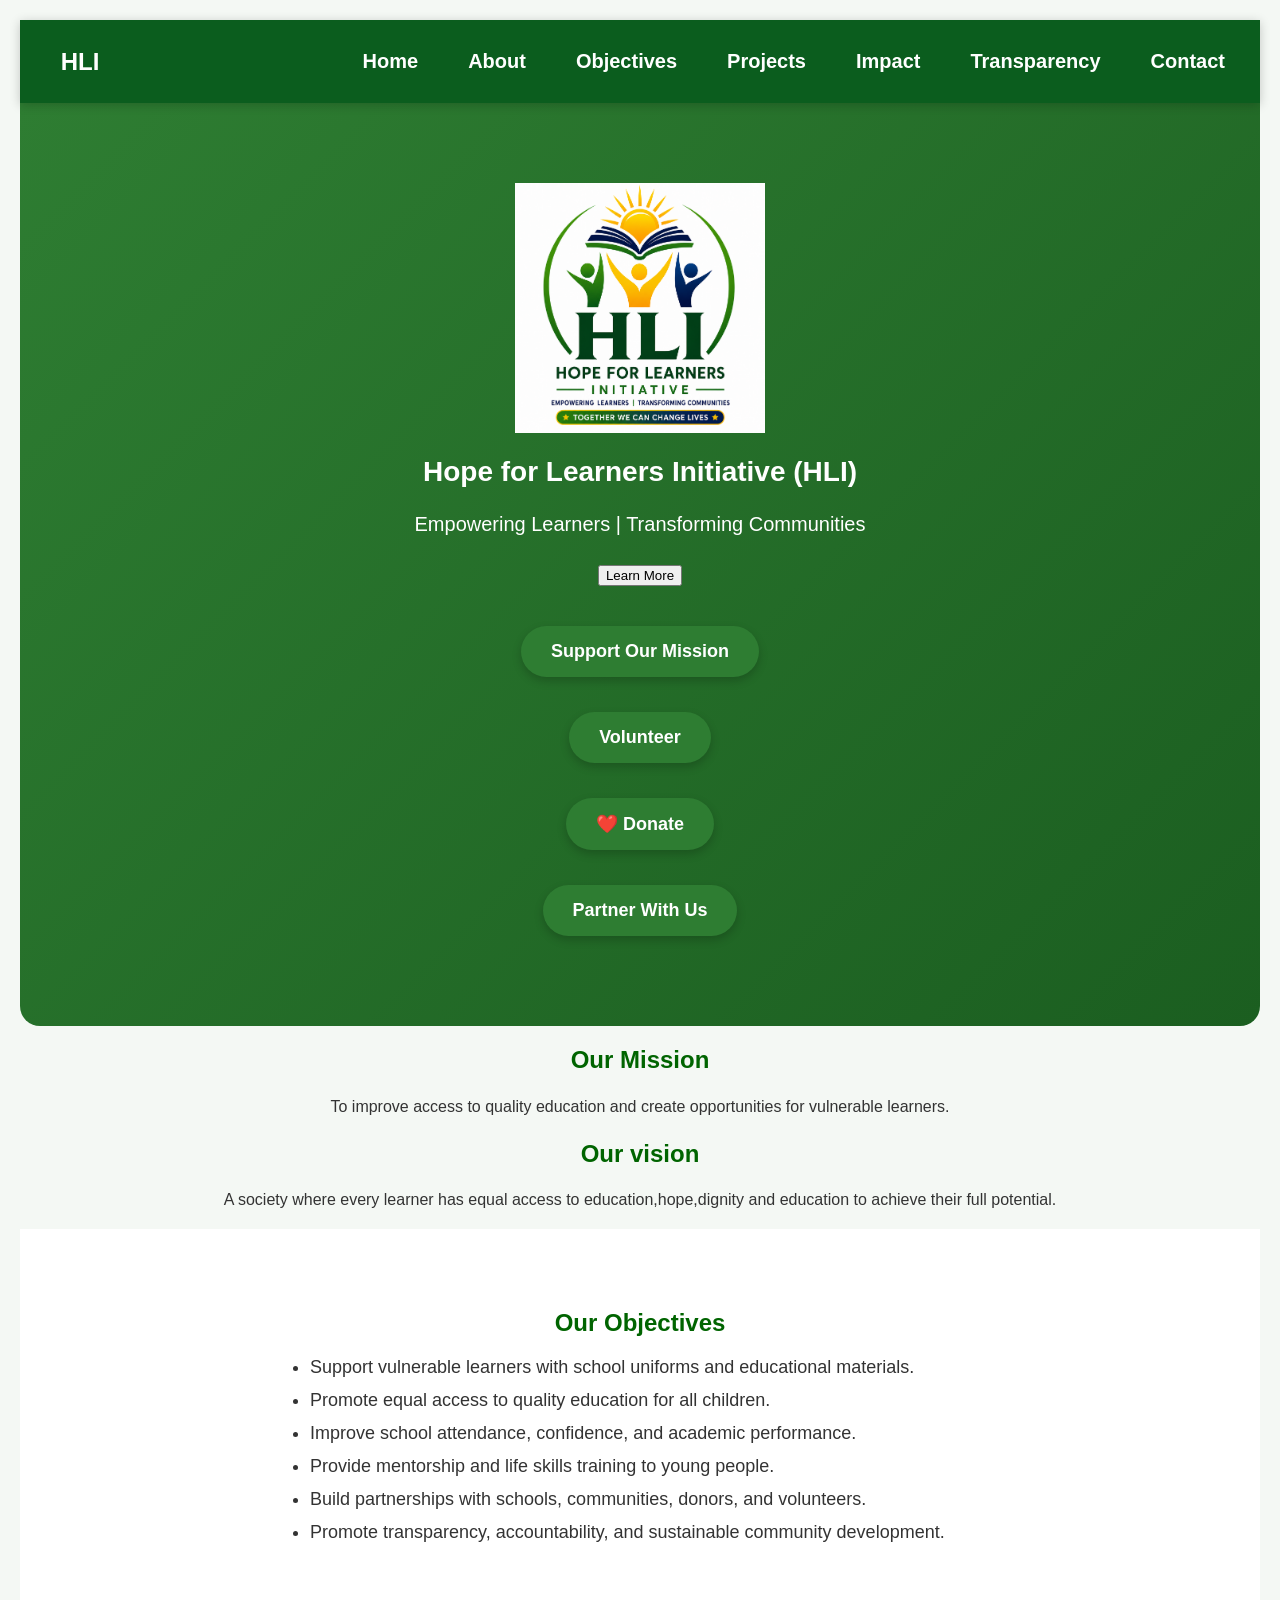
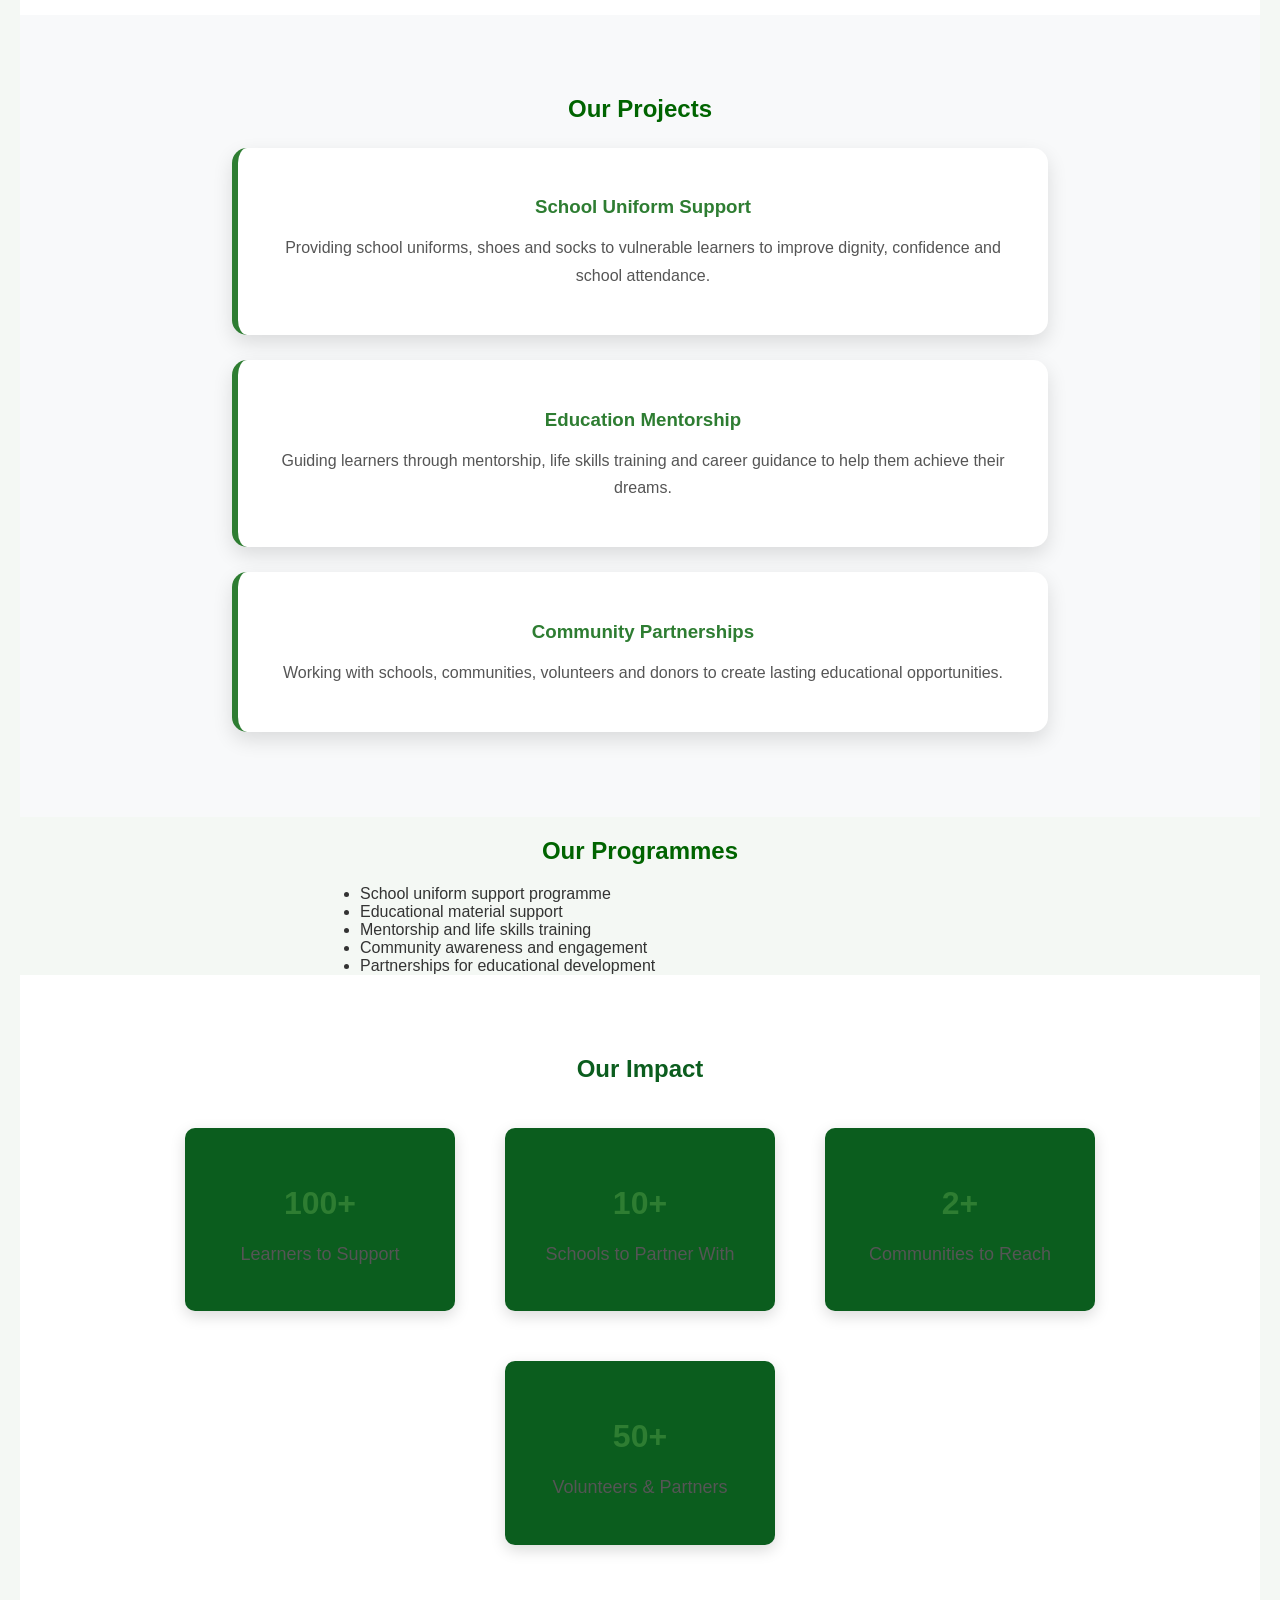
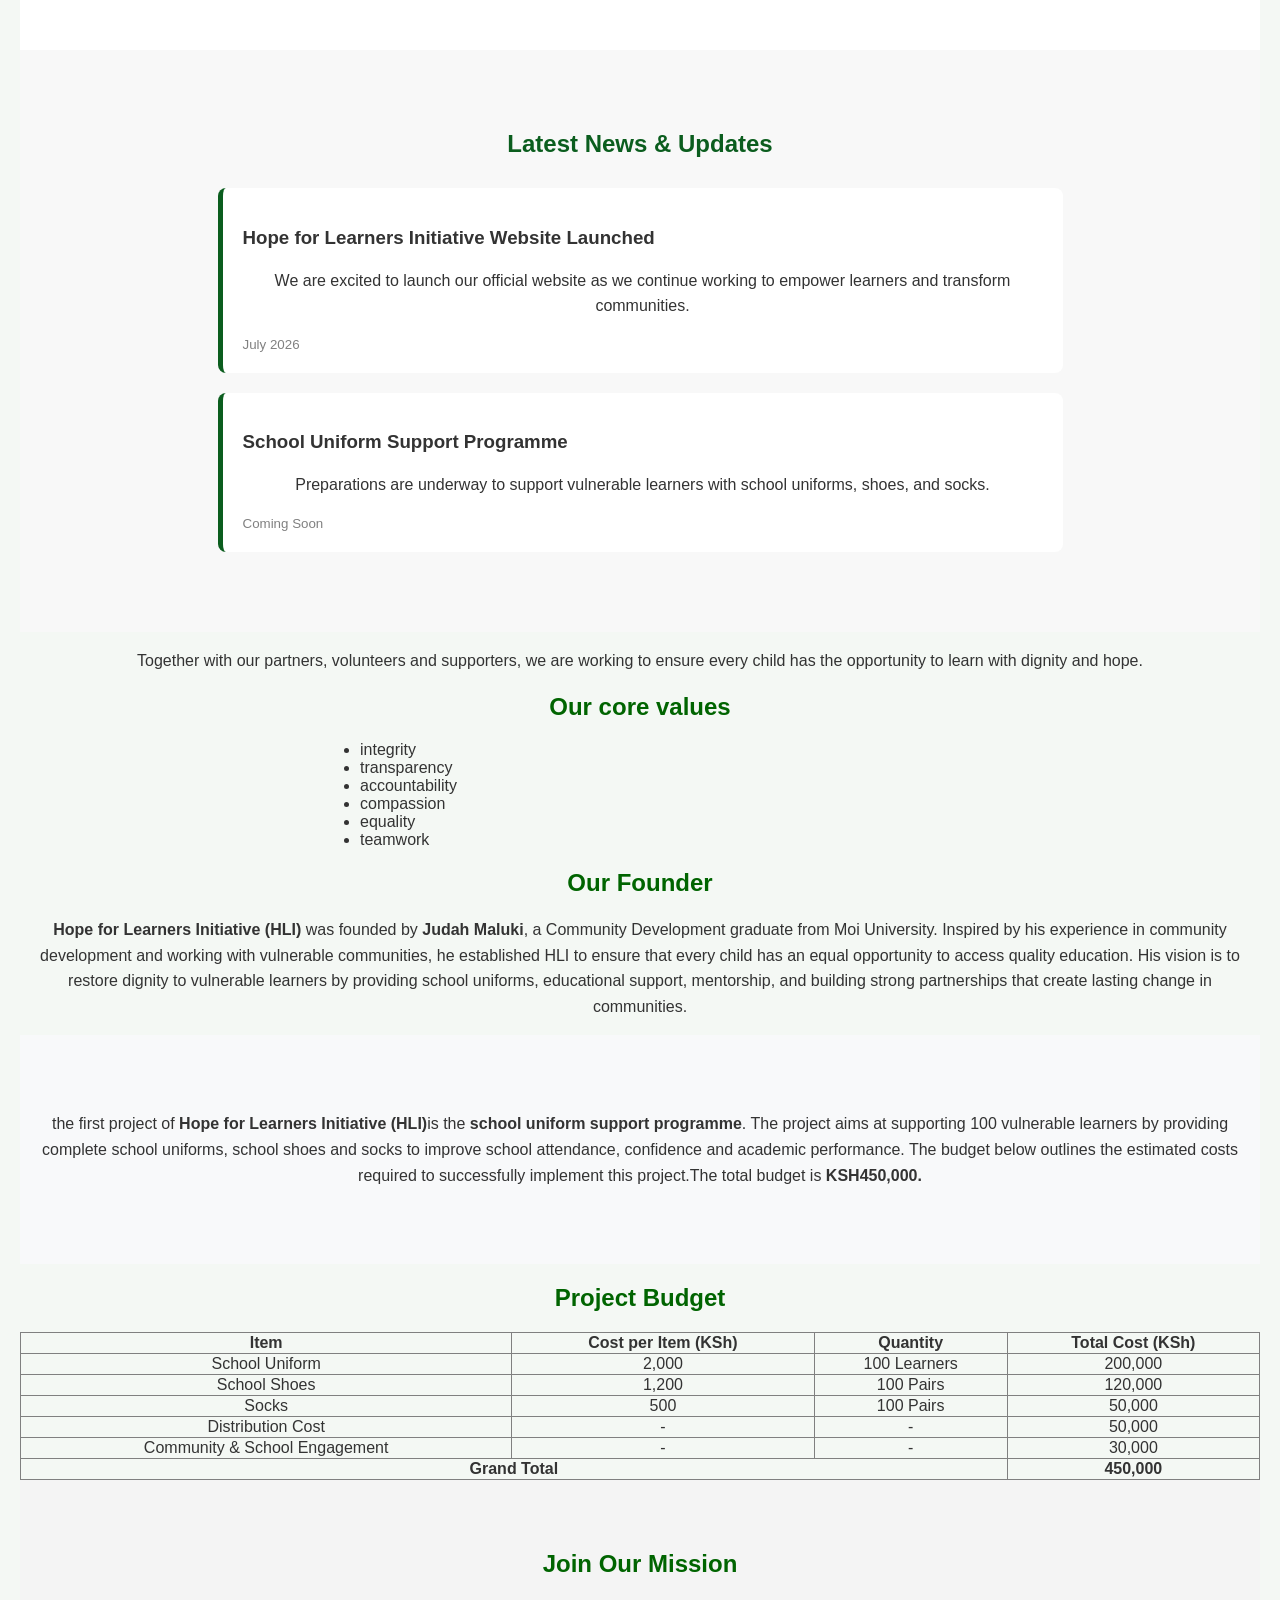
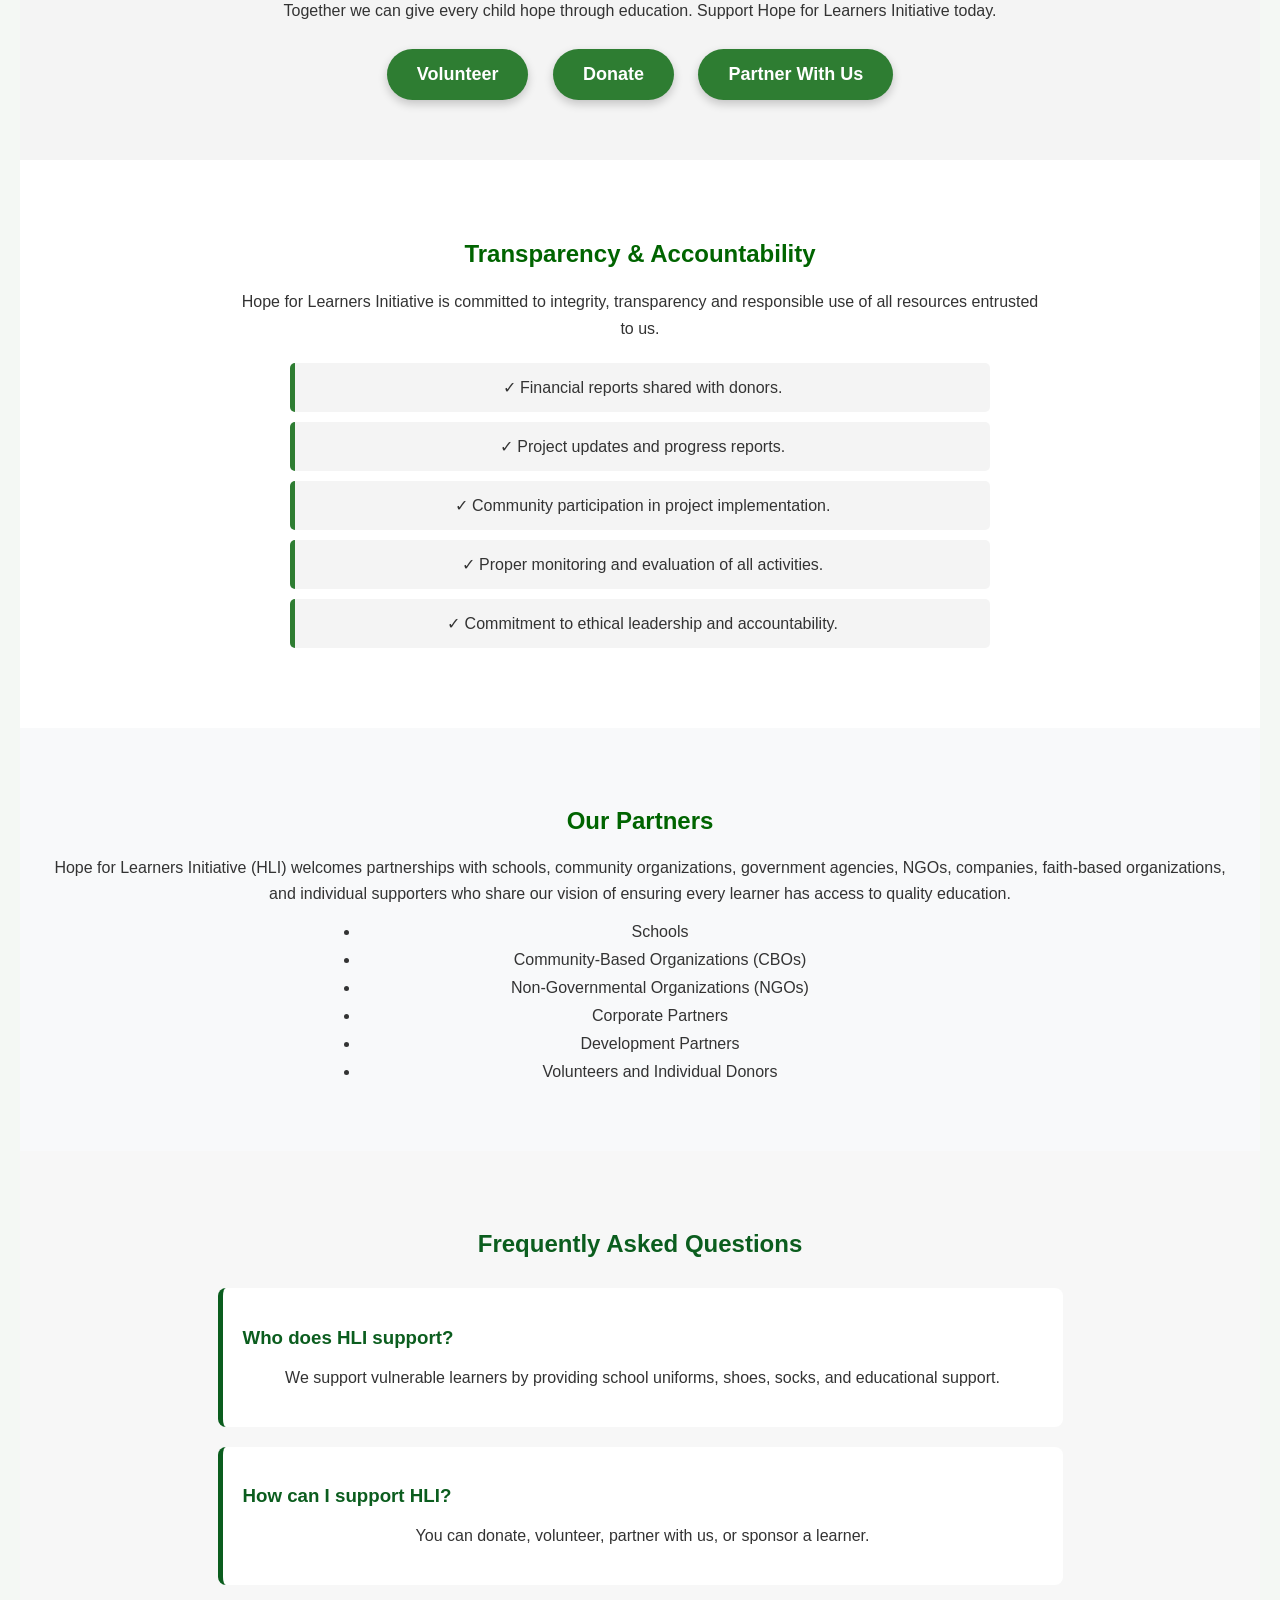
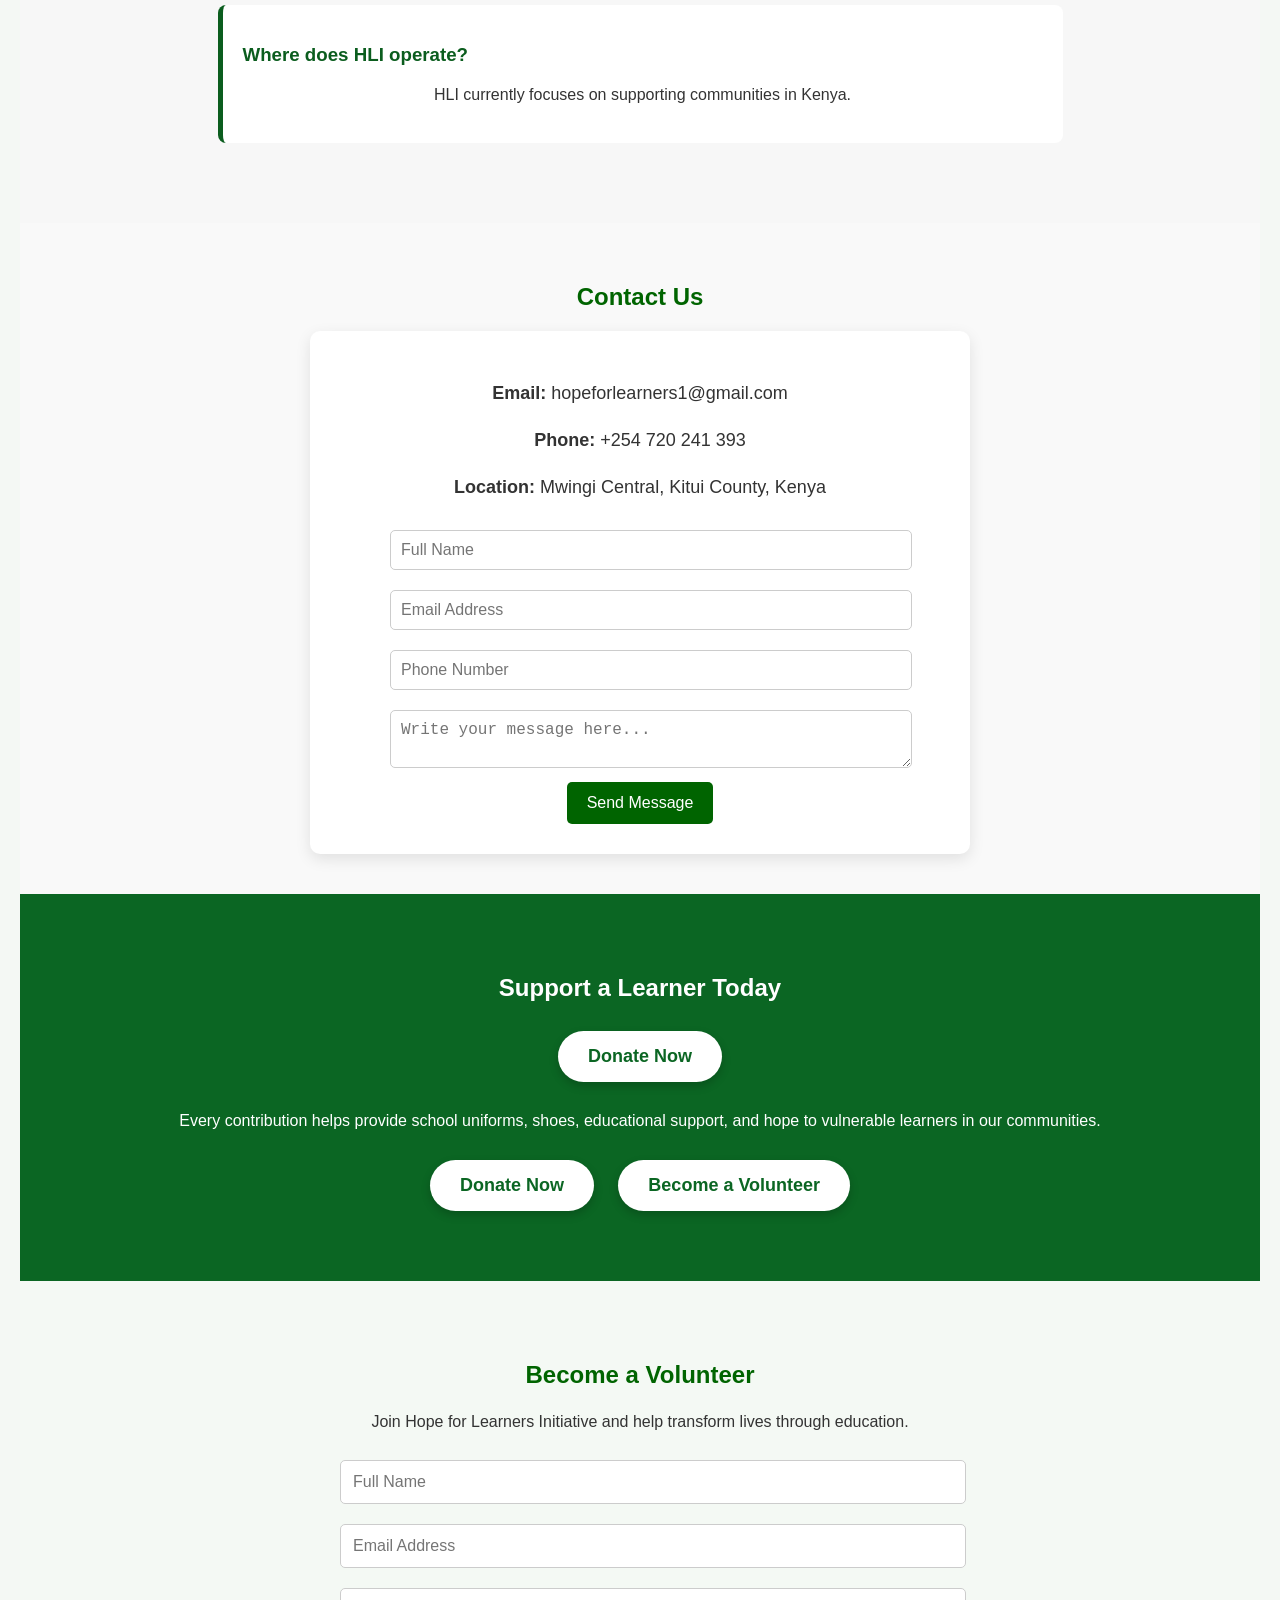
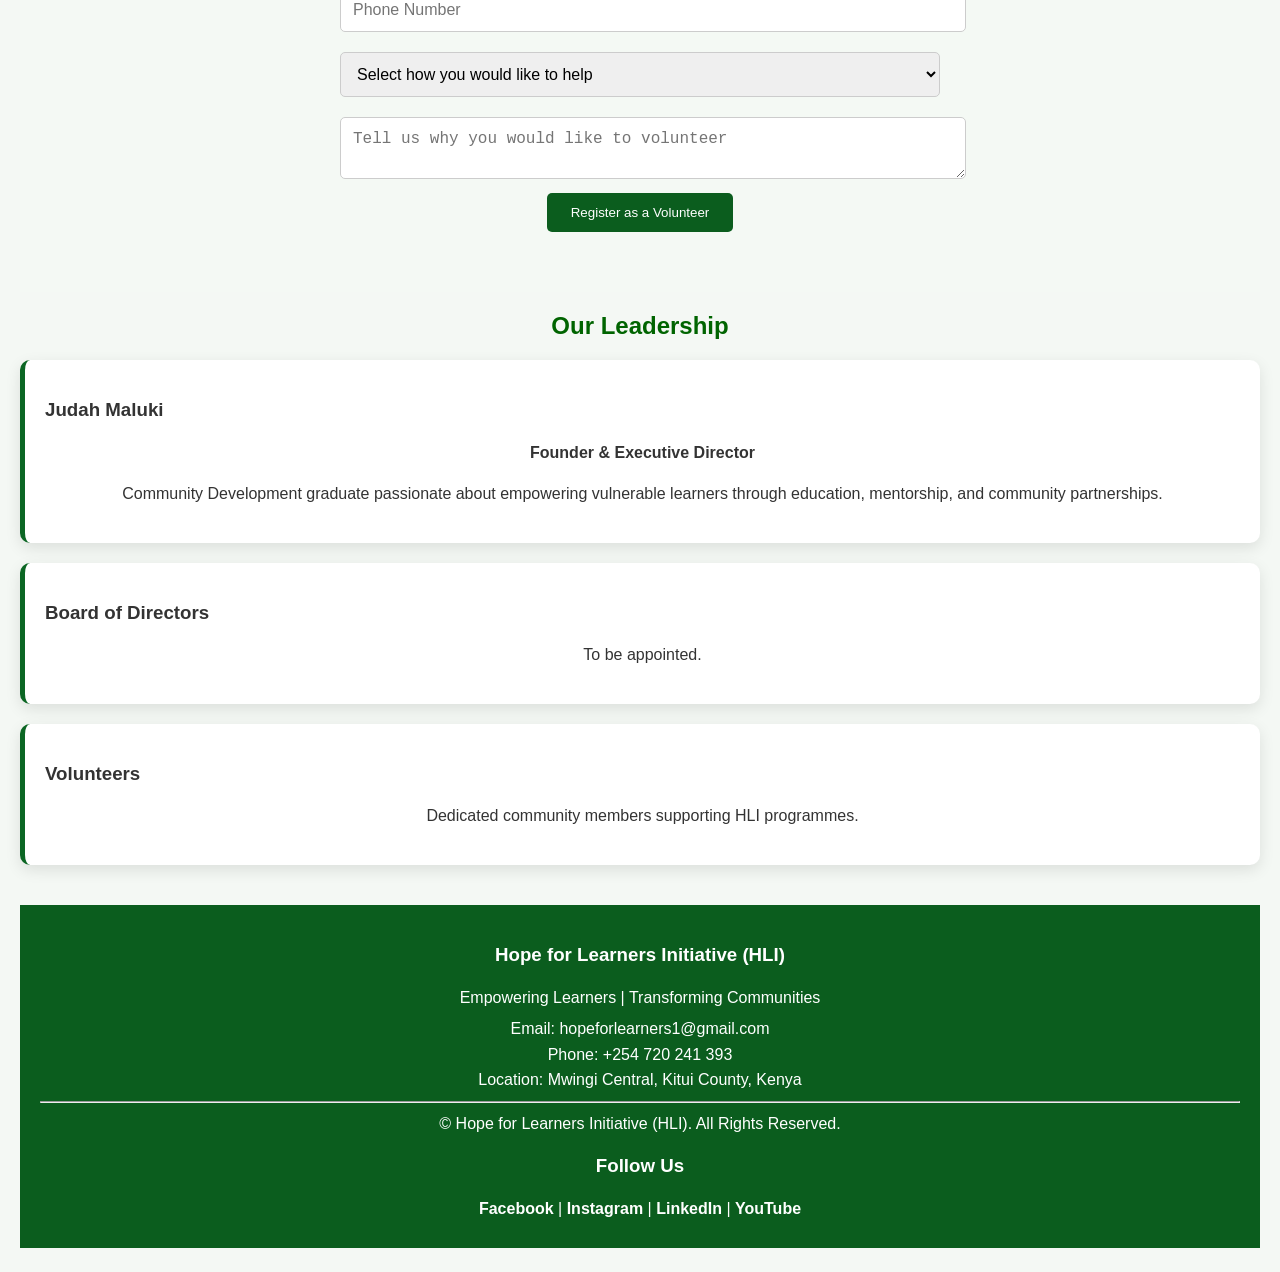
==== index.html @ 30202b7d "Update index.html" ====
<!DOCTYPE html>
<html>
<head>
    <title>Hope for Learners Initiative (HLI)</title>
    <link rel="stylesheet" href="Style.css">
</head>
    
<body>
<nav class="navbar">
    <div class="logo">HLI</div>

    <div class="menu-toggle" onclick="toggleMenu()">
        ☰
    </div>

    <div class="nav-links" id="navLinks">
        <a href="#home">Home</a>
        <a href="#about">About</a>
        <a href="#objectives">Objectives</a>
        <a href="#projects">Projects</a>
        <a href="#impact">Impact</a>
        <a href="#transparency">Transparency</a>
        <a href="#contact">Contact</a>
    </div>
</nav>

<section id="home" class="hero">
    <img src="hli-logo.png" alt="Hope for Learners Initiative Logo" class="hero-logo">

<h2>Hope for Learners Initiative (HLI)</h2>

<p id="welcome-text">Empowering Learners | Transforming Communities</p>
<button id="learnBtn" onclick="changeText()">Learn More</button>

    <div class="button-group">
        <a href="#contact" class="button">Support Our Mission</a>
        <a href="#contact" class="button">Volunteer</a>
   <a href="#" class="button donate-btn" onclick="showMpesaDetails(); return false;">
    ❤️ Donate
   </a>
        <a href="#contact" class="button">Partner With Us</a>
    </div>

</section>

    
   <section id="about">
<h2>Our Mission</h2>
   <p>To improve access to quality education and create opportunities for vulnerable learners.</p>
   <h2>Our vision</h2>
   <p>A society where every learner has equal access to education,hope,dignity and education to achieve their full potential.</p>
   </section>
   
   <section id="objectives">

<h2>Our Objectives</h2>

<ul>
    <li>Support vulnerable learners with school uniforms and educational materials.</li>
    <li>Promote equal access to quality education for all children.</li>
    <li>Improve school attendance, confidence, and academic performance.</li>
    <li>Provide mentorship and life skills training to young people.</li>
    <li>Build partnerships with schools, communities, donors, and volunteers.</li>
    <li>Promote transparency, accountability, and sustainable community development.</li>
</ul>

</section>
   <section id="projects">
    <h2>Our Projects</h2>

    <div class="project-card">
        <h3>School Uniform Support</h3>
        <p>Providing school uniforms, shoes and socks to vulnerable learners to improve dignity, confidence and school attendance.</p>
    </div>

    <div class="project-card">
        <h3>Education Mentorship</h3>
        <p>Guiding learners through mentorship, life skills training and career guidance to help them achieve their dreams.</p>
    </div>

    <div class="project-card">
        <h3>Community Partnerships</h3>
        <p>Working with schools, communities, volunteers and donors to create lasting educational opportunities.</p>
    </div>
</section>
   <section id="programmes">
<h2>Our Programmes</h2>
   <ul>
   <li>School uniform support programme</li>
   <li>Educational material support</li>
   <li>Mentorship and life skills training</li>
   <li>Community awareness and engagement</li>
   <li>Partnerships for educational development</li>
  </ul>
  </section>
  <section id="impact">
    <h2>Our Impact</h2>

    <div class="impact-container">
        <div class="impact-box">
            <h3>100+</h3>
            <p>Learners to Support</p>
        </div>

        <div class="impact-box">
            <h3>10+</h3>
            <p>Schools to Partner With</p>
        </div>

        <div class="impact-box">
            <h3>2+</h3>
            <p>Communities to Reach</p>
        </div>

        <div class="impact-box">
            <h3>50+</h3>
            <p>Volunteers & Partners</p>
        </div>
    </div>
</section>
<section id="news">
    <h2>Latest News & Updates</h2>

    <div class="news-card">
        <h3>Hope for Learners Initiative Website Launched</h3>
        <p>We are excited to launch our official website as we continue working to empower learners and transform communities.</p>
        <small>July 2026</small>
    </div>

    <div class="news-card">
        <h3>School Uniform Support Programme</h3>
        <p>Preparations are underway to support vulnerable learners with school uniforms, shoes, and socks.</p>
        <small>Coming Soon</small>
    </div>
</section>

    <p>Together with our partners, volunteers and supporters, we are working to ensure every child has the opportunity to learn with dignity and hope.</p>
<section id ="core values">
  <h2>Our core values</h2>
  <ul>
    <li>integrity</li>
    <li>transparency</li>
    <li>accountability</li>
    <li>compassion</li>
    <li>equality</li>
    <li>teamwork</li>
  </ul>
</section>
<section id="founder">

<h2>Our Founder</h2>

<p>
<strong>Hope for Learners Initiative (HLI)</strong> was founded by
<strong>Judah Maluki</strong>, a Community Development graduate from Moi University.
Inspired by his experience in community development and working with vulnerable
communities, he established HLI to ensure that every child has an equal opportunity
to access quality education.

His vision is to restore dignity to vulnerable learners by providing school uniforms,
educational support, mentorship, and building strong partnerships that create lasting
change in communities.

</p>

</section>
  
  <section id="projects">
  <p>the first project of <strong>Hope for Learners Initiative (HLI)</strong>is the
  <strong>school uniform support programme</strong>. The project aims at supporting 100 vulnerable learners by providing complete school uniforms, school shoes and socks to improve school attendance, confidence and academic performance. The budget below outlines the estimated costs required to successfully implement this project.The total budget is <strong> KSH450,000.</strong> </p>
  </section>
  
  <section id="budget">

<h2>Project Budget</h2>

<table border="1" style="width:100%; border-collapse:collapse; text-align:center;">

<tr>
<th>Item</th>
<th>Cost per Item (KSh)</th>
<th>Quantity</th>
<th>Total Cost (KSh)</th>
</tr>

<tr>
<td>School Uniform</td>
<td>2,000</td>
<td>100 Learners</td>
<td>200,000</td>
</tr>

<tr>
<td>School Shoes</td>
<td>1,200</td>
<td>100 Pairs</td>
<td>120,000</td>
</tr>

<tr>
<td>Socks</td>
<td>500</td>
<td>100 Pairs</td>
<td>50,000</td>
</tr>

<tr>
<td>Distribution Cost</td>
<td>-</td>
<td>-</td>
<td>50,000</td>
</tr>

<tr>
<td>Community & School Engagement</td>
<td>-</td>
<td>-</td>
<td>30,000</td>
</tr>

<tr>
<th colspan="3">Grand Total</th>
<th>450,000</th>
</tr>

</table>
  </section>


<section class="cta">
    <h2>Join Our Mission</h2>
    <p>Together we can give every child hope through education. Support Hope for Learners Initiative today.</p>

    <a href="#contact" class="button">Volunteer</a>
    <a href="#contact" class="button">Donate</a>
    <a href="#contact" class="button">Partner With Us</a>
</section>
<section id="transparency">
    <h2>Transparency & Accountability</h2>
  <p>
        Hope for Learners Initiative is committed to integrity, transparency and responsible use of all resources entrusted to us.</p>
<ul>
        <li>✓ Financial reports shared with donors.</li>
        <li>✓ Project updates and progress reports.</li>
        <li>✓ Community participation in project implementation.</li>
        <li>✓ Proper monitoring and evaluation of all activities.</li>
        <li>✓ Commitment to ethical leadership and accountability.</li>
    </ul>
</section>

<section id="partners">
<h2>Our Partners</h2>

<p>
Hope for Learners Initiative (HLI) welcomes partnerships with schools,
community organizations, government agencies, NGOs, companies, faith-based
organizations, and individual supporters who share our vision of ensuring
every learner has access to quality education.
</p>

<ul>
    <li>Schools</li>
    <li>Community-Based Organizations (CBOs)</li>
    <li>Non-Governmental Organizations (NGOs)</li>
    <li>Corporate Partners</li>
    <li>Development Partners</li>
    <li>Volunteers and Individual Donors</li>
</ul>

</section>
  
<section id="faq">
    <h2>Frequently Asked Questions</h2>

    <div class="faq-item">
        <h3>Who does HLI support?</h3>
        <p>We support vulnerable learners by providing school uniforms, shoes, socks, and educational support.</p>
    </div>

    <div class="faq-item">
        <h3>How can I support HLI?</h3>
        <p>You can donate, volunteer, partner with us, or sponsor a learner.</p>
    </div>

    <div class="faq-item">
        <h3>Where does HLI operate?</h3>
        <p>HLI currently focuses on supporting communities in Kenya.</p>
    </div>
</section>

<section id="contact">
    <h2>Contact Us</h2>

    <div class="contact-card">
        <p><strong>Email:</strong> hopeforlearners1@gmail.com</p>
        <p><strong>Phone:</strong> +254 720 241 393</p>
        <p><strong>Location:</strong> Mwingi Central, Kitui County, Kenya</p>

  <form action="https://formsubmit.co/hopeforlearners1@gmail.com" method="POST">

    <input type="hidden" name="_subject" value="New Contact Message - Hope for Learners Initiative">

    <input type="hidden" name="_captcha" value="false">

            <input type="text" name="Name" placeholder="Full Name" required>

            <input type="email" name="Email" placeholder="Email Address" required>

            <input type="tel" name="Phone" placeholder="Phone Number" required>

            <textarea name="Message" placeholder="Write your message here..." required></textarea>

            <button type="submit">Send Message</button>

        </form>
    </div>
</section>
<section id="donate">

<h2>Support a Learner Today</h2>
    <a href="#donate" class="button">Donate Now</a>

<p>
Every contribution helps provide school uniforms, shoes, educational support,
and hope to vulnerable learners in our communities.
</p>

<a href="#contact" class="button">Donate Now</a>
<a href="#contact" class="button">Become a Volunteer</a>

</section>
<section id="volunteer">
    <h2>Become a Volunteer</h2>
    <p>Join Hope for Learners Initiative and help transform lives through education.</p>

    <form action="https://formsubmit.co/hopeforlearners1@gmail.com" method="POST">

    <input type="hidden" name="_subject" value="New Volunteer Registration - HLI">
    <input type="hidden" name="_captcha" value="false">

    <input type="text" name="full_name" placeholder="Full Name" required>

    <input type="email" name="email" placeholder="Email Address" required>

    <input type="tel" name="phone" placeholder="Phone Number" required>

    <select name="volunteer_area" required>
        <option value="">Select how you would like to help</option>
        <option value="Mentorship">Mentorship</option>
        <option value="Fundraising">Fundraising</option>
        <option value="Community Outreach">Community Outreach</option>
        <option value="Event Support">Event Support</option>
        <option value="Administration">Administration</option>
    </select>

    <textarea name="message" placeholder="Tell us why you would like to volunteer" required></textarea>

    <button type="submit">Register as a Volunteer</button>

</form>
</section>

<section id="team">

<h2>Our Leadership</h2>

<div class="team-card">
    <h3>Judah Maluki</h3>
    <p><strong>Founder & Executive Director</strong></p>
    <p>
        Community Development graduate passionate about empowering vulnerable
        learners through education, mentorship, and community partnerships.
    </p>
</div>

<div class="team-card">
    <h3>Board of Directors</h3>
    <p>To be appointed.</p>
</div>

<div class="team-card">
    <h3>Volunteers</h3>
    <p>Dedicated community members supporting HLI programmes.</p>
</div>

</section>
  <footer>

<h3>Hope for Learners Initiative (HLI)</h3>

<p>Empowering Learners | Transforming Communities</p>

<p>
Email: hopeforlearners1@gmail.com<br>
Phone: +254 720 241 393<br>
Location: Mwingi Central, Kitui County, Kenya
</p>

<hr>

<p>&copy; <span id="year"></span> Hope for Learners Initiative (HLI). All Rights Reserved.</p>
<h3>Follow Us</h3>

<p>
<a href="https://facebook.com" target="_blank">Facebook</a> |
<a href="https://instagram.com" target="_blank">Instagram</a> |
<a href="https://linkedin.com" target="_blank">LinkedIn</a> |
<a href="https://youtube.com" target="_blank">YouTube</a>
</p>

</footer>
<button onclick="topFunction()" id="topBtn" title="Go to top">↑</button>


<script>
let topBtn = document.getElementById("topBtn");

window.onscroll = function () {
    if (document.body.scrollTop > 200 || document.documentElement.scrollTop > 200) {
        topBtn.style.display = "block";
    } else {
        topBtn.style.display = "none";
    }
};

function topFunction() {
    window.scrollTo({
        top: 0,
        behavior: "smooth"
    });
}
</script>
      <script>
window.onload = function () {
    const loader = document.getElementById("loader");
    if (loader) {
        loader.style.display = "none";
    }
};

let topBtn = document.getElementById("topBtn");

window.onscroll = function () {
    if (topBtn) {
        if (document.body.scrollTop > 200 || document.documentElement.scrollTop > 200) {
            topBtn.style.display = "block";
        } else {
            topBtn.style.display = "none";
        }
    }
};

function topFunction() {
    window.scrollTo({
        top: 0,
        behavior: "smooth"
    });
}
      </script>
      <script>
function showMpesaDetails() {
    alert(
        "M-PESA PAYBILL\n\n" +
        "Paybill Number: 247247\n" +
        "Account Number: 0720241393\n\n" +
        "Thank you for supporting Hope for Learners Initiative!"
    );
}
      </script>
    </body>
    </html>
---- Style.css ----
html {
    scroll-behavior: smooth;
}
body {
    background-color: #f4f8f4;
    font-family: Arial, sans-serif;
    margin: 0;
    padding: 20px;
    color: #333;
}

h1 {
    color: darkgreen;
    text-align: center;
    font-size: 50px;
    text-transform: uppercase;
    margin-top: 40px;
    margin-bottom: 20px;
}

h2 {
    color: darkgreen;
    text-align: center;
}

p {
    text-align: center;
    line-height: 1.6;
}

ul {
    max-width: 600px;
    margin: auto;
}

#contact h2 {
    color: darkgreen;
    margin-bottom: 20px;
}
#contact {
    background-color: #f9f9f9;
    padding: 40px;
    text-align: center;
}
#contact p {
    font-size: 18px;
    color: #333;
}

#contact form {
    max-width: 500px;
    margin: auto;
}

#contact input,
#contact textarea {
    width: 100%;
    padding: 10px;
    margin: 10px 0;
    border: 1px solid #ccc;
    border-radius: 5px;
}

#contact button {
    background-color: darkgreen;
    color: white;
    padding: 12px 20px;
    border: none;
    border-radius: 5px;
    cursor: pointer;
}

#contact button:hover {
    background-color: green;
}
/* Navigation Bar */

.navbar{
    background:#0b6623;
    padding:15px;
    text-align:center;
    position:sticky;
    top:0;
    z-index:1000;
    box-shadow:0 2px 10px rgba(0,0,0,0.2);
}

.navbar a{
    color:white;
    text-decoration:none;
    margin:15px;
    font-size:18px;
    font-weight:bold;
    transition:0.3s;
}

.navbar a:hover{
    color:gold;
}

.navbar a{
    color:white;
    text-decoration:none;
    margin:15px;
    font-size:20px;
    font-weight:bold;
}

.navbar a:hover{
    color:yellow;
}
.hero {
    background: linear-gradient(135deg, #2e7d32, #1b5e20);
    color: white;
    text-align: center;
    padding: 80px 20px;
    border-radius: 0 0 20px 20px;
}

.hero h1,
.hero h2,
.hero p {
    color: white;
}

.hero h1 {
    font-size: 50px;
    margin-bottom: 10px;
}

.hero h2 {
    font-size: 28px;
    margin-bottom: 15px;
}

.hero p {
    font-size: 20px;
    margin-bottom: 30px;
}

.hero h1 {
    color: white;
    font-size: 42px;
    margin-bottom: 15px;
}

.hero p {
    color: white;
    font-size: 20px;
    margin-bottom: 25px;
}

.button {
    display: inline-block;
    background: white;
    color: #0b6623;
    padding: 15px 30px;
    text-decoration: none;
    border-radius: 30px;
    font-size: 18px;
    font-weight: bold;
    transition: 0.3s;
}

.button:hover {
    background: #1f6b45;
    color: white;
    transform: translateY(-3px);
    box-shadow: 0 8px 20px rgba(0,0,0,0.2);
}

.logo {
    color: #2e7d32;
    font-size: 32px;
    font-weight: bold;
    margin: 0;
}

.button-group {
    display: flex;
    flex-direction: column;
    align-items: center;
    gap: 15px;
    margin-top: 30px;
}
footer {
    background-color: #0b6623;
    color: white;
    text-align: center;
    padding: 30px;
    margin-top: 50px;
}

footer h3 {
    color: white;
}

footer p {
    color: white;
}
.cta {
    background-color: #f4f4f4;
    text-align: center;
    padding: 50px 20px;
}

.button{
    display:inline-block;
    background:#2e7d32;
    color:white;
    text-decoration:none;
    padding:15px 30px;
    margin:10px;
    border-radius:30px;
    font-weight:bold;
    transition:all 0.3s ease;
    box-shadow:0 4px 10px rgba(0,0,0,0.2);
}

.button:hover{
    background:#1b5e20;
    transform:translateY(-3px);
    box-shadow:0 8px 18px rgba(0,0,0,0.25);
}

.button:hover {
    background-color: #256d46;
}
#impact,
#transparency {
    padding: 60px 20px;
    text-align: center;
}

.impact-box {
    display: inline-block;
    width: 220px;
    margin: 15px;
    padding: 20px;
    background: #f4f4f4;
    border-radius: 10px;
}

.impact-box h3 {
    color: #2e8b57;
    font-size: 2em;
}

#transparency p {
    max-width: 800px;
    margin: 15px auto;
    line-height: 1.7;
}
.contact-card{
    max-width:600px;
    margin:auto;
    background:#ffffff;
    padding:30px;
    border-radius:10px;
    box-shadow:0 5px 15px rgba(0,0,0,0.1);
}

.contact-card input,
.contact-card textarea{
    width:100%;
    padding:12px;
    margin:10px 0;
    border:1px solid #ccc;
    border-radius:5px;
    font-size:16px;
}

.contact-card button{
    background:#2e7d32;
    color:white;
    border:none;
    padding:12px 25px;
    border-radius:5px;
    cursor:pointer;
    font-size:16px;
}

.contact-card button:hover{
    background:#1b5e20;
}
.logo{
    width:80px;
    height:auto;
}
.hero-logo{
    width:250px;
    max-width:80%;
    height:auto;
    display:block;
    margin:0 auto 20px;
}

.footer-logo{
    width:60px;
    height:auto;
    margin-bottom:10px;
}
#projects {
    padding: 60px 20px;
    background: #f8f9fa;
    text-align: center;
}

.project-card{
    background:#ffffff;
    padding:30px;
    margin:25px auto;
    max-width:750px;
    border-radius:15px;
    box-shadow:0 8px 20px rgba(0,0,0,0.12);
    transition:0.3s;
    border-left:6px solid #2e7d32;
}

.project-card:hover{
    transform:translateY(-8px);
    box-shadow:0 12px 25px rgba(0,0,0,0.18);
}

.project-card h3{
    color:#2e7d32;
    margin-bottom:15px;
}

.project-card p{
    color:#555;
    line-height:1.7;
}

.project-card h3 {
    color: #2e7d32;
}
#impact {
    padding: 60px 20px;
    background: #2e7d32;
    color: white;
    text-align: center;
}

.impact-container {
    display: flex;
    justify-content: center;
    flex-wrap: wrap;
    gap: 20px;
    margin: 30px 0;
}

.impact-box{
    background:white;
    color:#333;
    padding:25px;
    border-radius:15px;
    min-width:220px;
    box-shadow:0 5px 15px rgba(0,0,0,0.15);
    transition:0.3s;
}

.impact-box:hover{
    transform:translateY(-8px);
}

.impact-box h3{
    color:#2e7d32;
    font-size:42px;
    margin-bottom:10px;
}

.impact-box p{
    color:#555;
    font-size:18px;
}

.impact-box h3 {
    font-size: 40px;
    margin-bottom: 10px;
}
#transparency {
    padding: 60px 20px;
    background: #ffffff;
    text-align: center;
}

#transparency ul {
    list-style: none;
    padding: 0;
    max-width: 700px;
    margin: 20px auto;
}

#transparency li {
    background: #f4f4f4;
    margin: 10px 0;
    padding: 15px;
    border-left: 5px solid #2e7d32;
    border-radius: 5px;
}
footer a{
    color:white;
    text-decoration:none;
    font-weight:bold;
}

footer a:hover{
    color:gold;
}
#objectives {
    padding: 60px 20px;
    background: #ffffff;
}

#objectives ul {
    max-width: 700px;
    margin: auto;
}

#objectives li {
    margin: 12px 0;
    font-size: 18px;
}
#partners{
    padding:60px 20px;
    background:#f8f9fa;
    text-align:center;
}

#partners ul{
    max-width:600px;
    margin:auto;
}

#partners li{
    margin:10px 0;
}
#donate{
    background:#0b6623;
    color:white;
    text-align:center;
    padding:60px 20px;
}

#donate h2,
#donate p{
    color:white;
}

#donate .button{
    background:white;
    color:#0b6623;
    margin:10px;
}

#donate .button:hover{
    background:gold;
    color:black;
}
#gallery{
    padding:60px 20px;
    text-align:center;
    background:#ffffff;
}

.gallery{
    display:flex;
    justify-content:center;
    flex-wrap:wrap;
    gap:20px;
}

.gallery img{
    width:300px;
    max-width:100%;
    border-radius:12px;
    box-shadow:0 5px 15px rgba(0,0,0,0.15);
    transition:0.3s;
}

.gallery img:hover{
    transform:scale(1.05);
}
/* Mobile Responsive Design */

@media (max-width: 768px) {

    .navbar {
        display: flex;
        flex-wrap: wrap;
        justify-content: center;
        gap: 10px;
        padding: 12px;
    }

    .navbar a {
        font-size: 16px;
        margin: 5px;
    }

    h1 {
        font-size: 36px;
    }

    h2 {
        font-size: 28px;
    }

    .impact-container {
        flex-direction: column;
        align-items: center;
    }

    .impact-box,
    .project-card {
        width: 90%;
        max-width: 350px;
    }

    .button {
        display: block;
        width: 80%;
        margin: 10px auto;
    }
}
#topBtn {
    display: none;
    position: fixed;
    bottom: 20px;
    right: 20px;
    z-index: 99;
    border: none;
    outline: none;
    background-color: #2E8B57;
    color: white;
    cursor: pointer;
    padding: 12px 16px;
    border-radius: 50%;
    font-size: 18px;
}

#topBtn:hover {
    background-color: #1f6b45;
}
/* Scroll Animation */

.team-card {
    background: white;
    padding: 20px;
    margin: 20px 0;
    border-left: 5px solid #0b6623;
    border-radius: 10px;
    box-shadow: 0 5px 15px rgba(0,0,0,0.1);
}/* Mobile Responsive Design */
@media (max-width: 768px) {

    .navbar {
        flex-direction: column;
        align-items: center;
    }

    .button-group {
        display: flex;
        flex-direction: column;
        gap: 15px;
        align-items: center;
    }

    .button {
        width: 90%;
        max-width: 300px;
    }

    table {
        display: block;
        overflow-x: auto;
        width: 100%;
    }

    .project-card,
    .impact-box,
    .team-card,
    .contact-card {
        width: 100%;
        box-sizing: border-box;
    }

    h1 {
        font-size: 32px;
    }

    h2 {
        font-size: 24px;
    }

    p {
        font-size: 16px;
    }

    .hero-logo {
        width: 120px;
    }
}
#loader {
    position: fixed;
    width: 100%;
    height: 100%;
    background: white;
    display: flex;
    flex-direction: column;
    justify-content: center;
    align-items: center;
    z-index: 9999;
}

/* Theme Button */
#themeBtn {
    position: fixed;
    top: 20px;
    right: 20px;
    background: #2E8B57;
    color: white;
    border: none;
    padding: 10px 18px;
    border-radius: 25px;
    cursor: pointer;
    font-size: 15px;
    z-index: 1000;
    transition: 0.3s;
}

#themeBtn:hover {
    background: #1f6b45;
}
/* Dark Mode */
.dark-mode {
    background-color: #121212;
    color: white;
}

.dark-mode section {
    background-color: #1e1e1e;
    color: white;
}

.dark-mode .project-card,
.dark-mode .team-card,
.dark-mode .contact-card,
.dark-mode .impact-box {
    background-color: #2b2b2b;
    color: white;
}

.dark-mode table,
.dark-mode th,
.dark-mode td {
    background-color: #2b2b2b;
    color: white;
    border-color: #555;
}

.dark-mode .navbar {
    background-color: #0b6623;
}
footer {
    background: #0b5d1e;
    color: white;
    text-align: center;
    padding: 20px;
    margin-top: 40px;
}

footer p {
    margin: 6px 0;
}
#topBtn {
    display: none;
    position: fixed;
    bottom: 20px;
    right: 20px;
    z-index: 99;
    border: none;
    outline: none;
    background: #0b5d1e;
    color: white;
    cursor: pointer;
    padding: 12px 16px;
    border-radius: 50%;
    font-size: 18px;
}

#topBtn:hover {
    background: #084816;
}
#loader {
    position: fixed;
    width: 100%;
    height: 100%;
    background: white;
    display: flex;
    justify-content: center;
    align-items: center;
    z-index: 9999;
}

.spinner {
    width: 60px;
    height: 60px;
    border: 6px solid #ddd;
    border-top: 6px solid #0b5d1e;
    border-radius: 50%;
    animation: spin 1s linear infinite;
}

@keyframes spin {
    100% {
        transform: rotate(360deg);
    }
}
#faq {
    padding: 60px 20px;
    background: #f7f7f7;
}

#faq h2 {
    text-align: center;
    color: #0b5d1e;
    margin-bottom: 30px;
}

.faq-item {
    max-width: 800px;
    margin: 20px auto;
    background: white;
    padding: 20px;
    border-left: 5px solid #0b5d1e;
    border-radius: 8px;
}

.faq-item h3 {
    margin-bottom: 10px;
    color: #0b5d1e;
}
#impact {
    padding: 60px 20px;
    text-align: center;
    background: #ffffff;
}

#impact h2 {
    color: #0b5d1e;
    margin-bottom: 30px;
}

.impact-container {
    display: flex;
    flex-wrap: wrap;
    justify-content: center;
    gap: 20px;
}

.impact-box {
    background: #0b5d1e;
    color: white;
    padding: 25px;
    border-radius: 10px;
    width: 180px;
    transition: transform 0.3s ease;
}

.impact-box:hover {
    transform: translateY(-8px);
}

.impact-box h3 {
    font-size: 2rem;
    margin-bottom: 10px;
}
#volunteer {
    padding: 60px 20px;
    background: #f4f9f4;
    text-align: center;
}

#volunteer form {
    max-width: 600px;
    margin: auto;
}

#volunteer input,
#volunteer select,
#volunteer textarea {
    width: 100%;
    padding: 12px;
    margin: 10px 0;
    border: 1px solid #ccc;
    border-radius: 5px;
    font-size: 16px;
}

#volunteer button {
    background: #0b5d1e;
    color: white;
    border: none;
    padding: 12px 24px;
    border-radius: 5px;
    cursor: pointer;
}

#volunteer button:hover {
    background: #084816;
}
/* Navigation */
.navbar {
    background: #0b5d1e;
    display: flex;
    justify-content: space-between;
    align-items: center;
    padding: 15px 20px;
}

.logo {
    color: white;
    font-size: 24px;
    font-weight: bold;
}

.nav-links {
    display: flex;
    gap: 20px;
}

.nav-links a {
    color: white;
    text-decoration: none;
    font-weight: bold;
}

.menu-toggle {
    display: none;
    color: white;
    font-size: 28px;
    cursor: pointer;
}

/* Mobile View */
@media (max-width: 768px) {

    .menu-toggle {
        display: block;
    }

    .nav-links {
        display: none;
        flex-direction: column;
        position: absolute;
        top: 65px;
        left: 0;
        width: 100%;
        background: #0b5d1e;
        padding: 15px 0;
    }

    .nav-links.show {
        display: flex;
    }

    .nav-links a {
        padding: 12px;
        text-align: center;
        border-top: 1px solid rgba(255,255,255,0.2);
    }
}
#news {
    padding: 60px 20px;
    background: #f8f8f8;
}

#news h2 {
    text-align: center;
    color: #0b5d1e;
    margin-bottom: 30px;
}

.news-card {
    max-width: 800px;
    margin: 20px auto;
    background: white;
    padding: 20px;
    border-left: 5px solid #0b5d1e;
    border-radius: 8px;
}

.news-card small {
    color: gray;
}
/* ===========================
   Responsive Design
=========================== */

@media (max-width: 768px) {

    nav {
        flex-direction: column;
        align-items: center;
    }

    nav ul {
        flex-direction: column;
        width: 100%;
        text-align: center;
        padding: 10px 0;
    }

    nav ul li {
        margin: 10px 0;
    }

    .hero h1 {
        font-size: 2rem;
    }

    .hero p {
        font-size: 1rem;
    }

    .hero-buttons {
        display: flex;
        flex-direction: column;
        gap: 10px;
    }

    .container {
        width: 95%;
    }

    .cards,
    .stats,
    .team {
        display: flex;
        flex-direction: column;
        gap: 20px;
    }

    img {
        max-width: 100%;
        height: auto;
    }
}
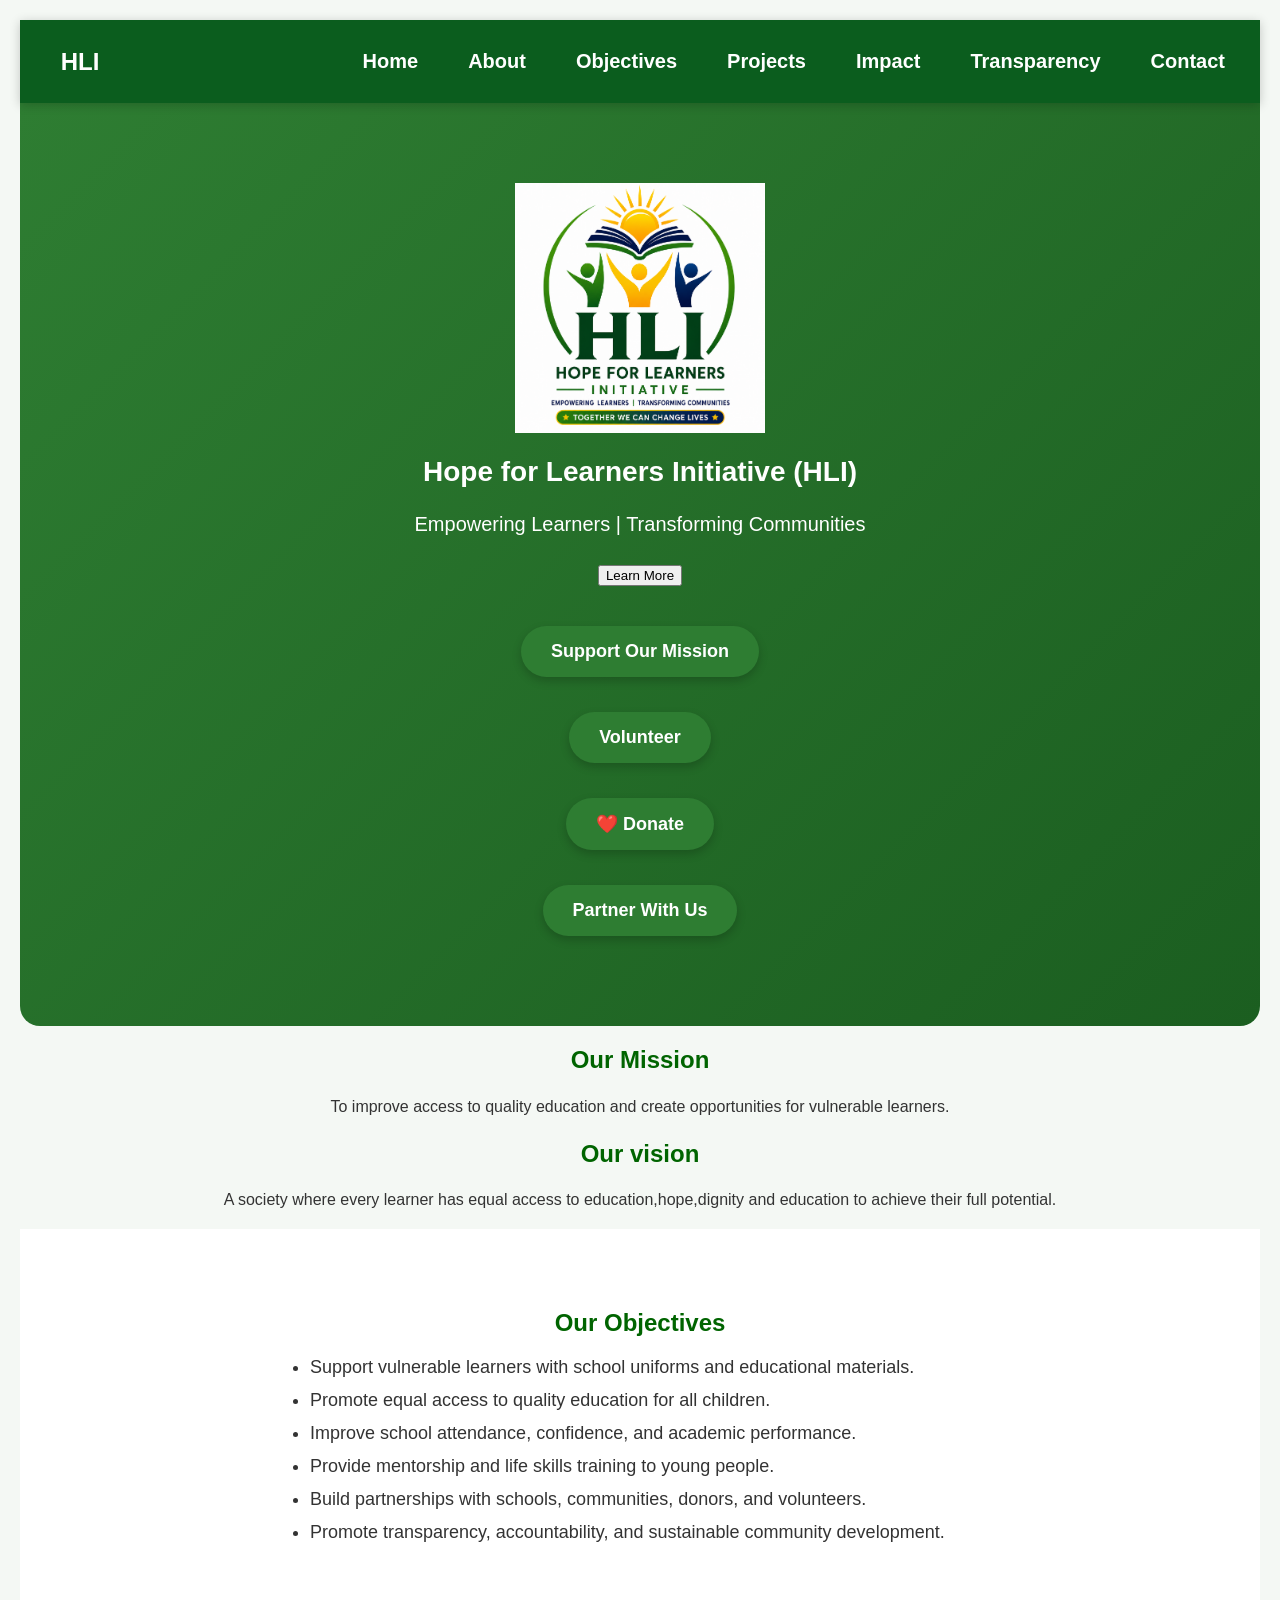
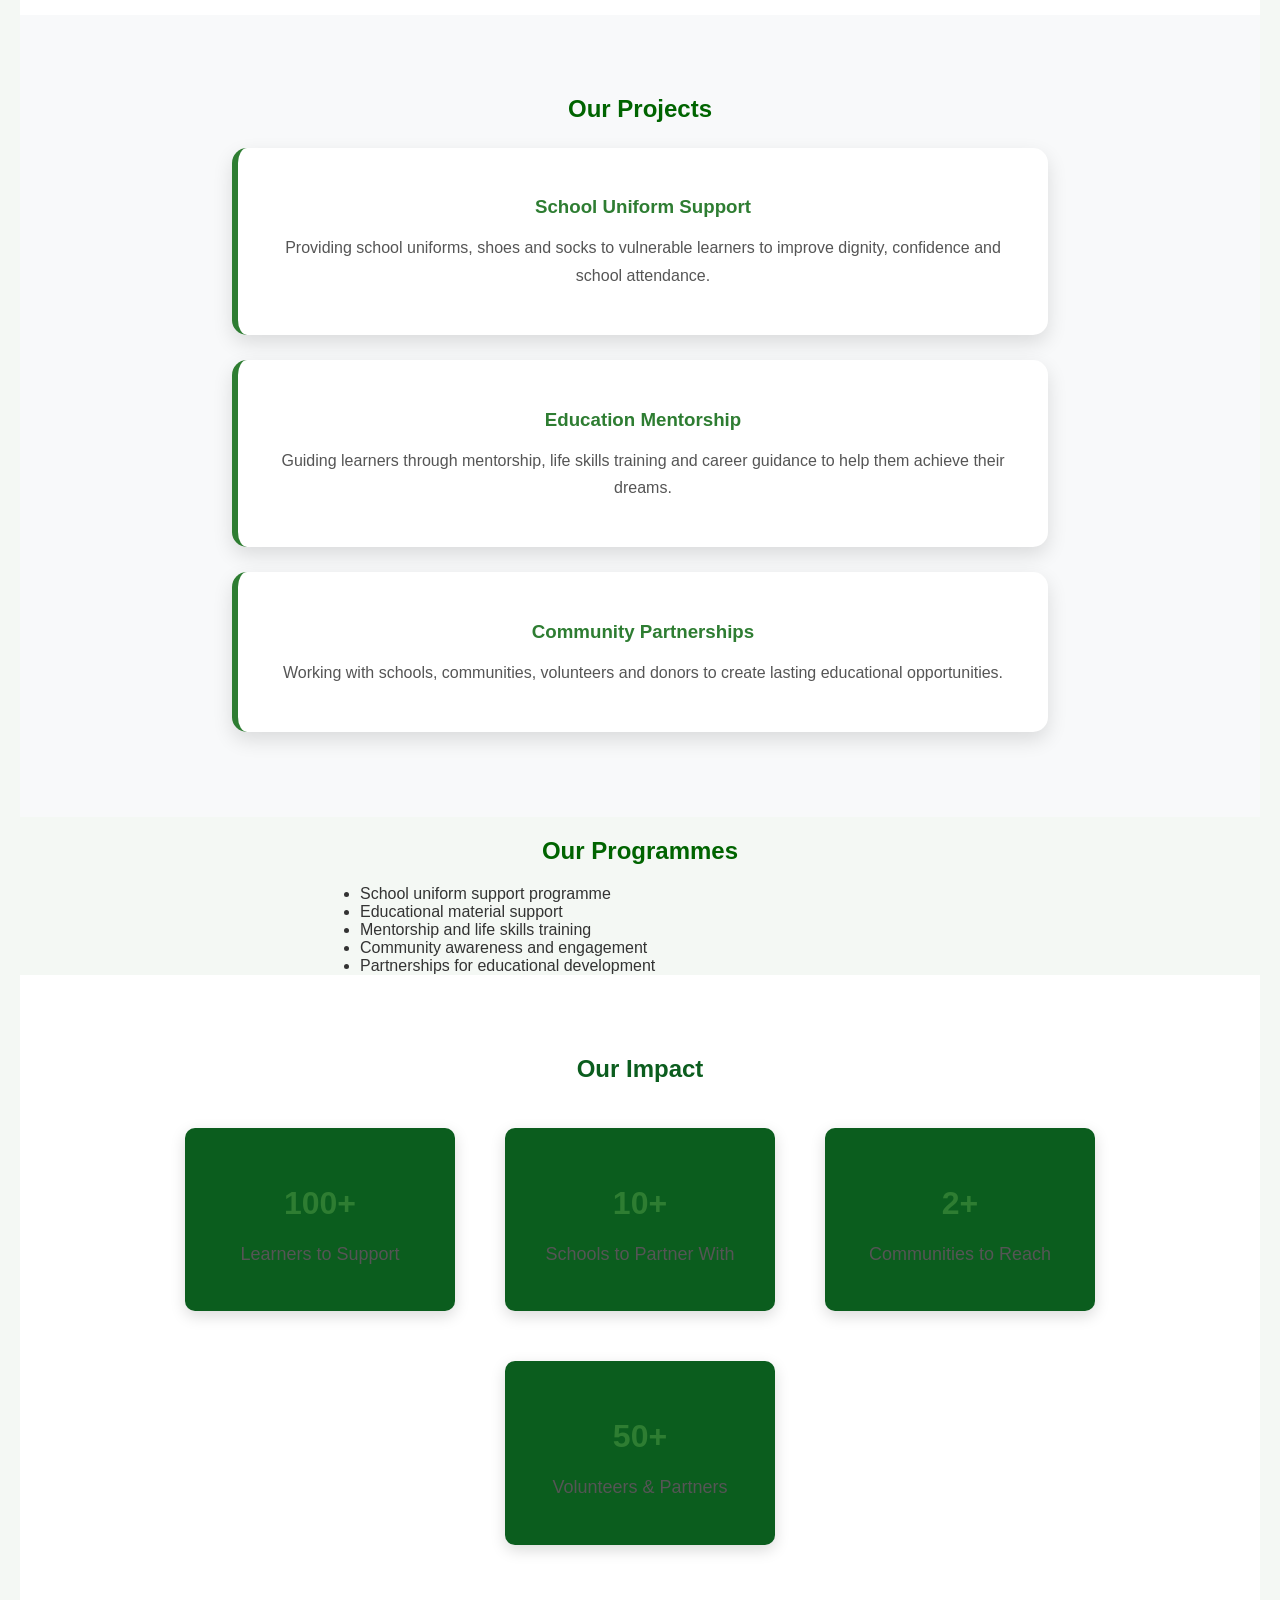
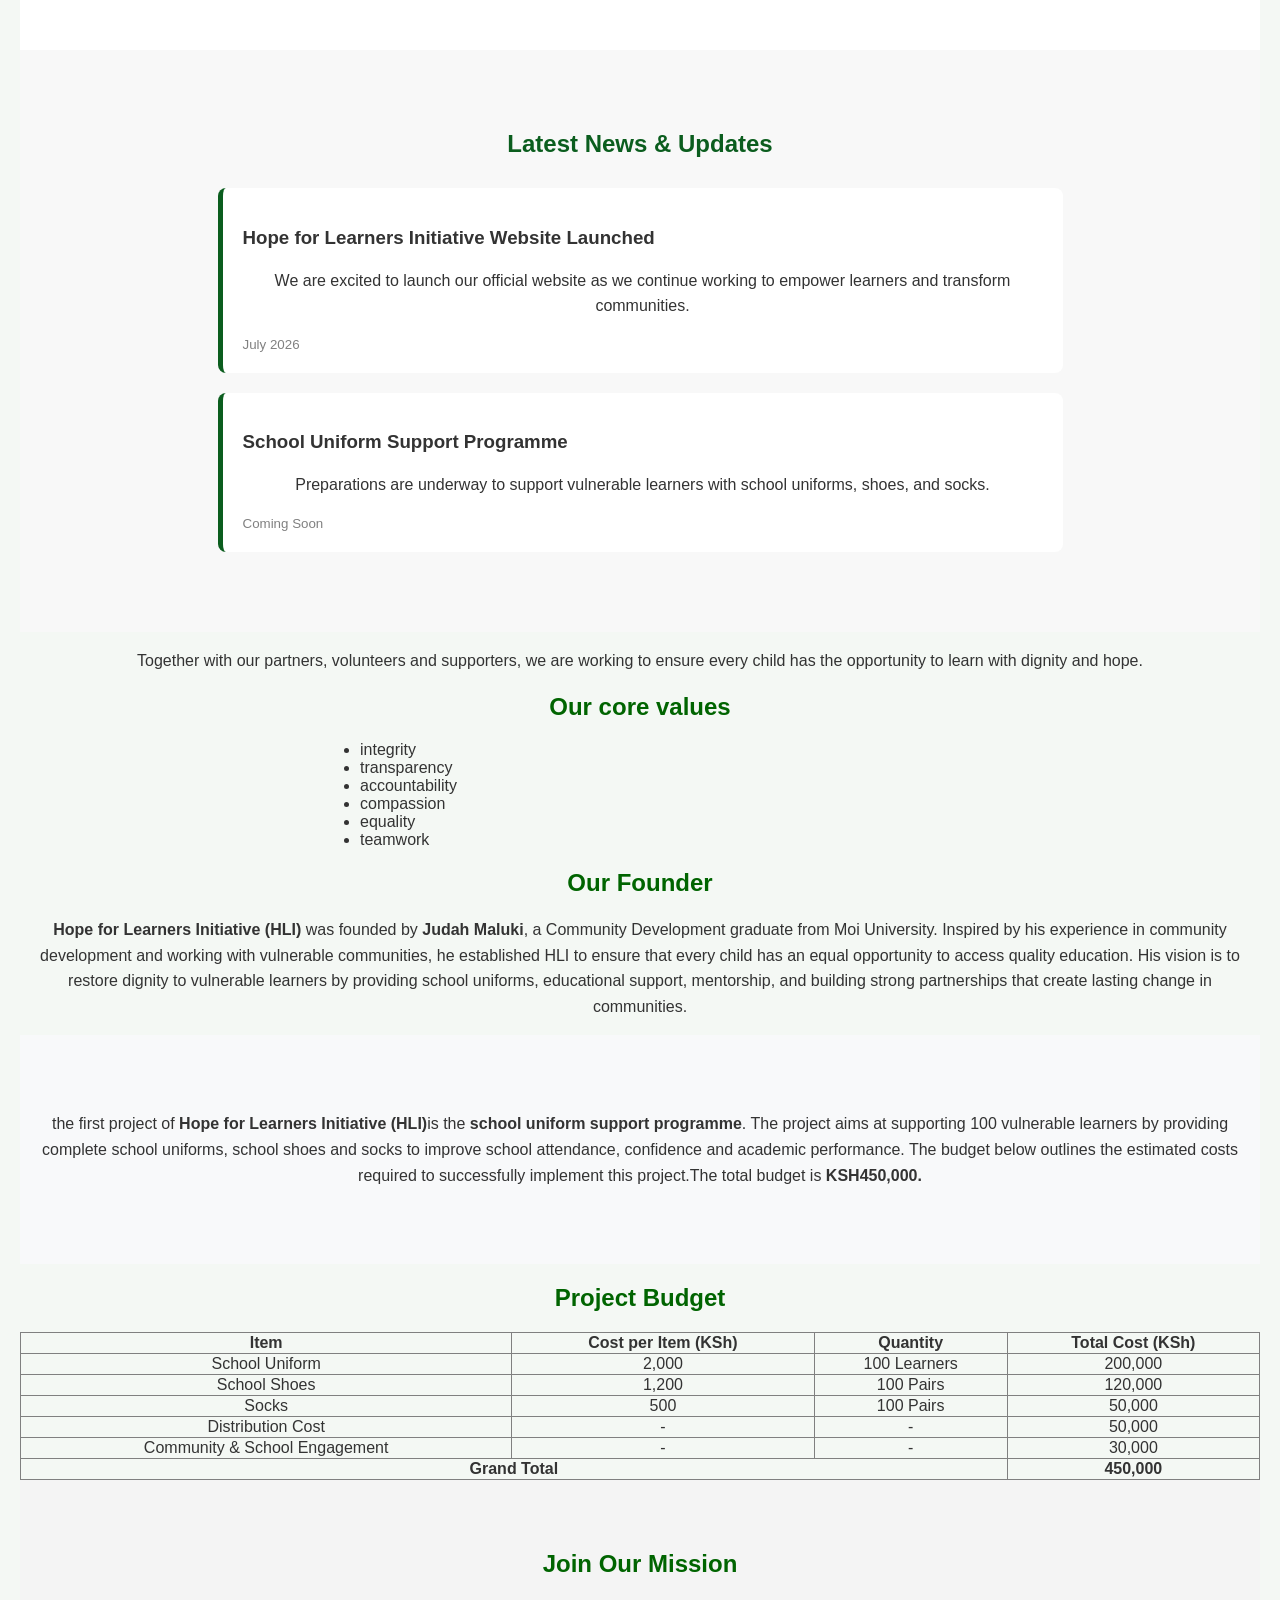
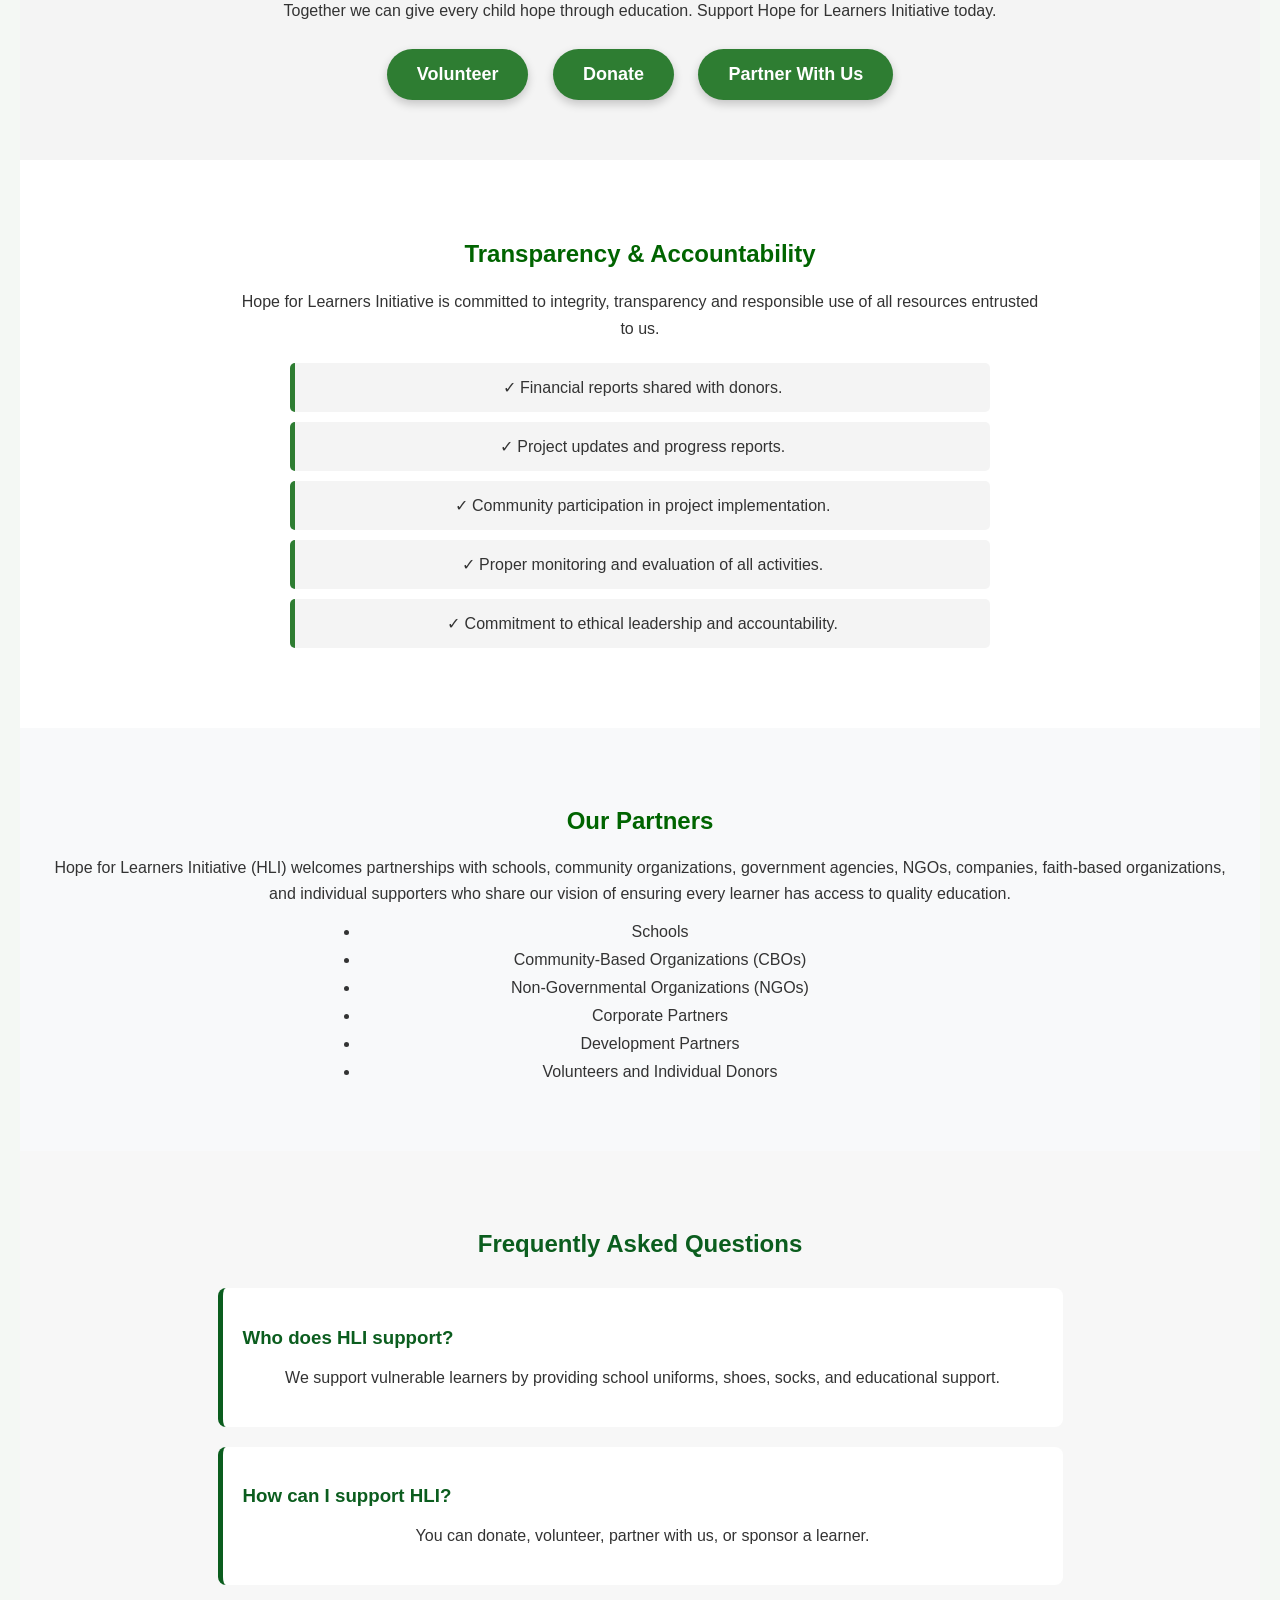
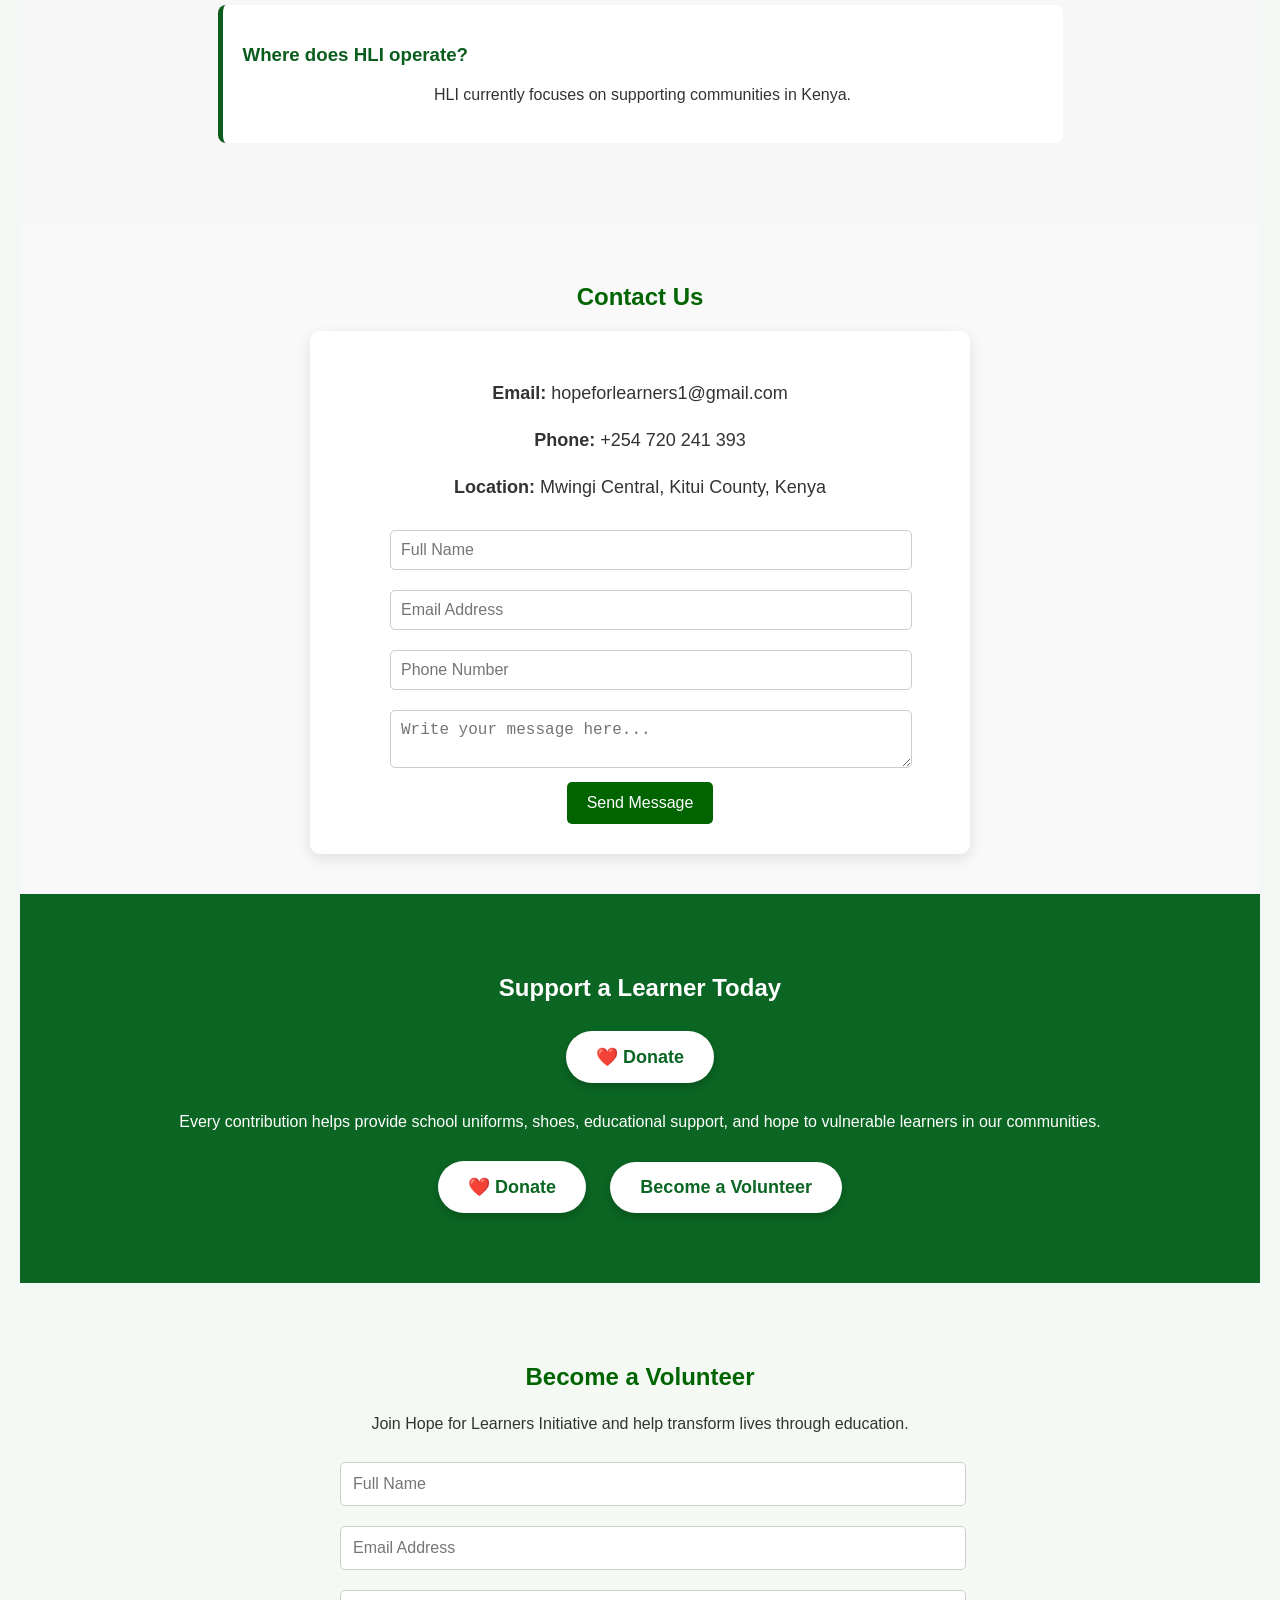
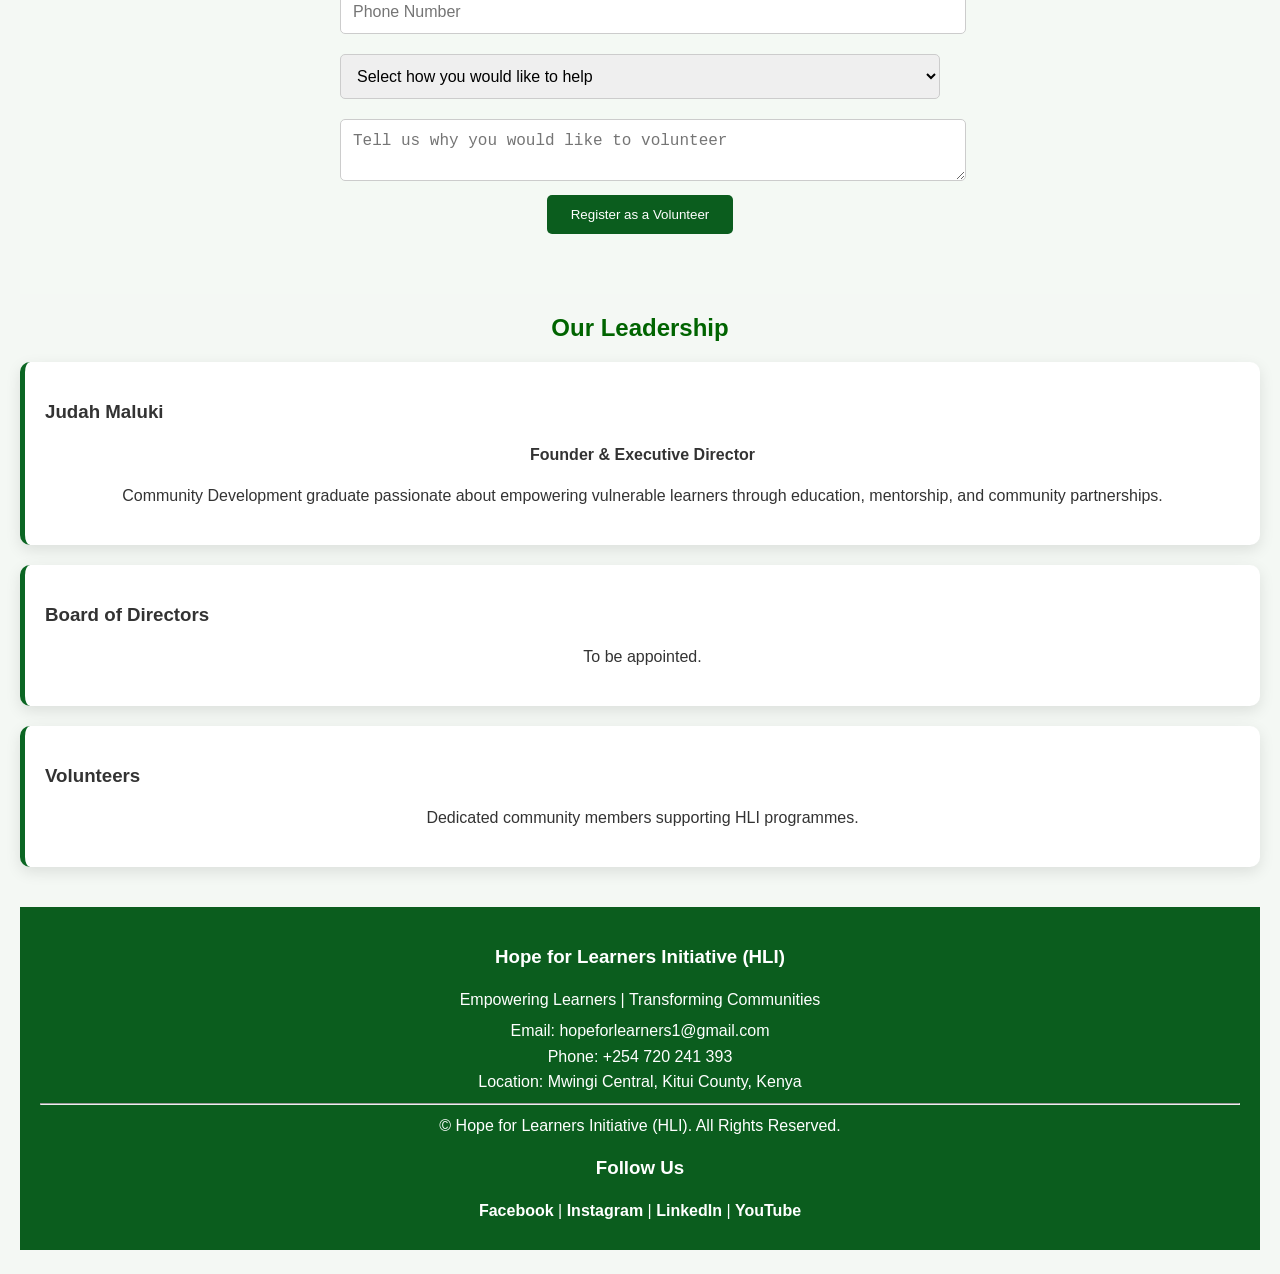
==== commit faba7327: "Update index.html" ====
--- a/index.html
+++ b/index.html
@@ -318,14 +318,16 @@
 <section id="donate">
 
 <h2>Support a Learner Today</h2>
-    <a href="#donate" class="button">Donate Now</a>
+     <a href="#" class="button donate-btn" onclick="showMpesaDetails(); return false;">
+    ❤️ Donate</a>
 
 <p>
 Every contribution helps provide school uniforms, shoes, educational support,
 and hope to vulnerable learners in our communities.
 </p>
 
-<a href="#contact" class="button">Donate Now</a>
+ <a href="#" class="button donate-btn" onclick="showMpesaDetails(); return false;">
+    ❤️ Donate</a>
 <a href="#contact" class="button">Become a Volunteer</a>
 
 </section>
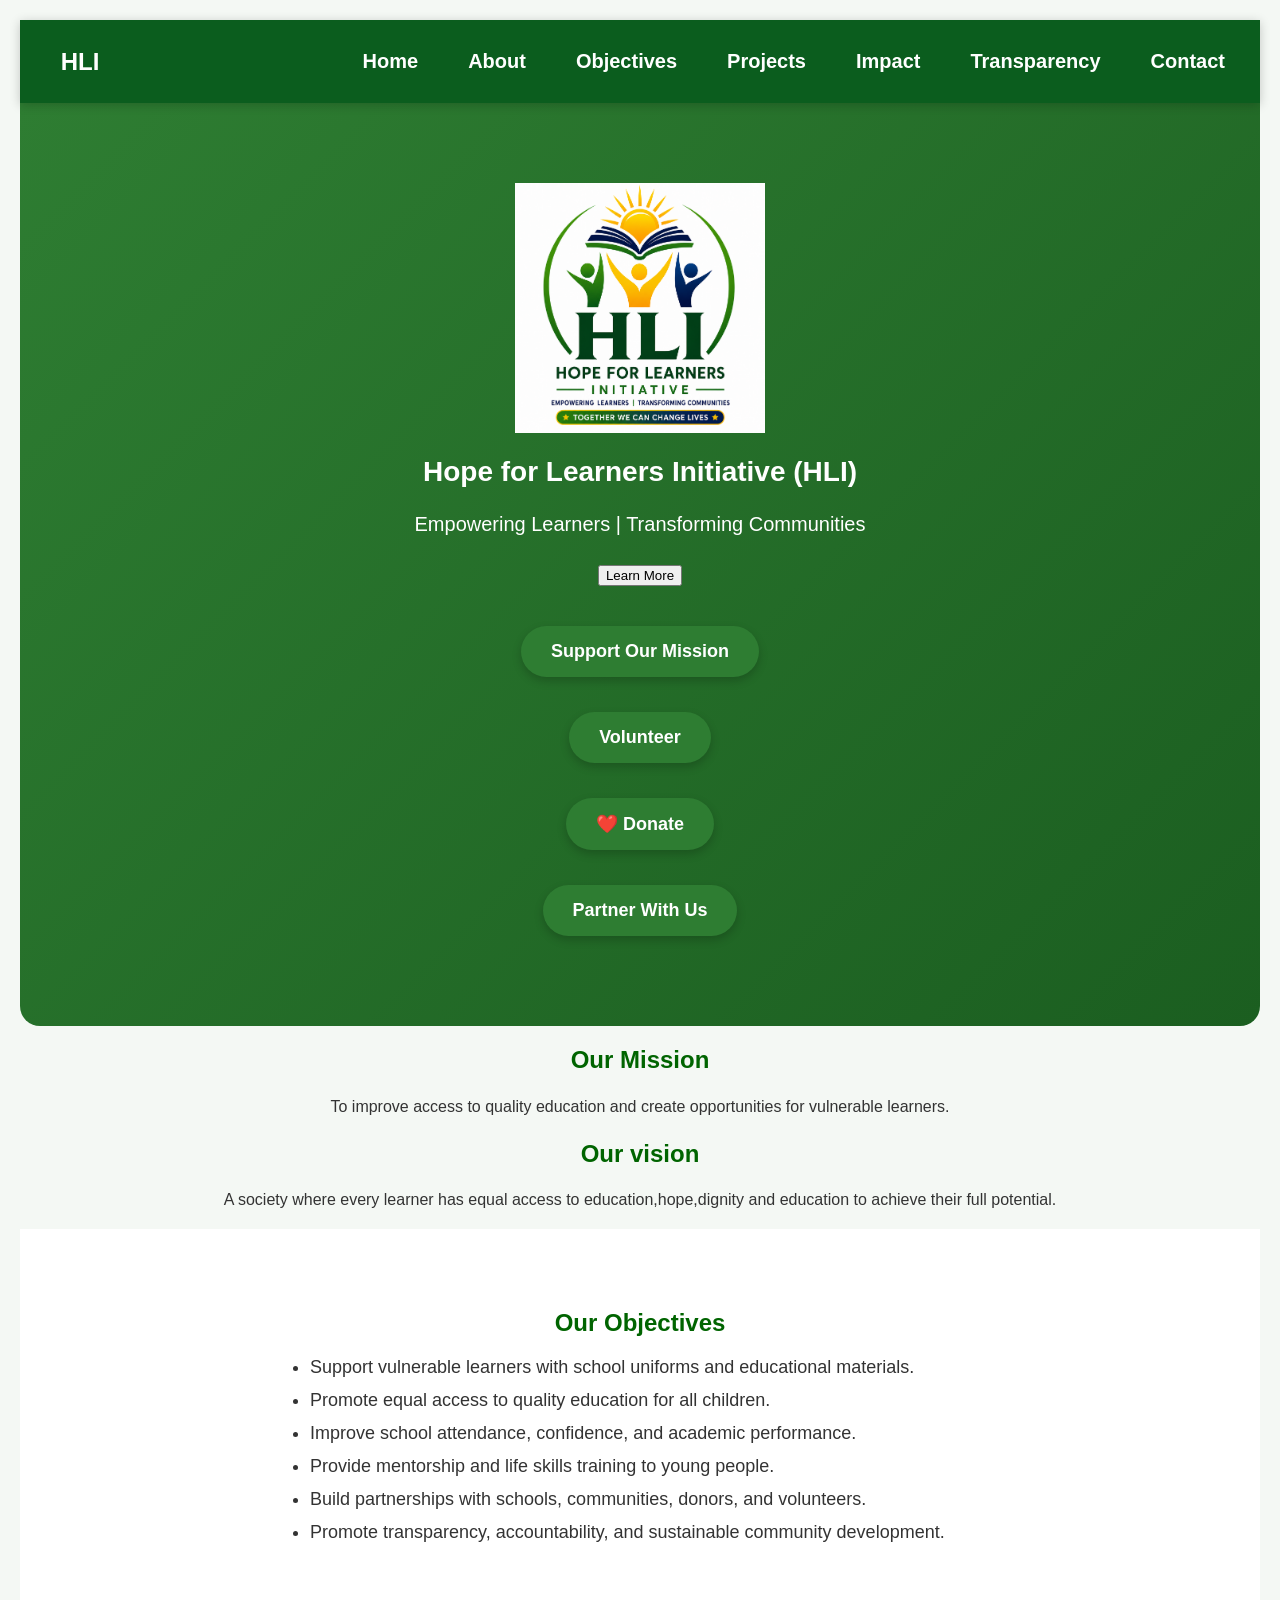
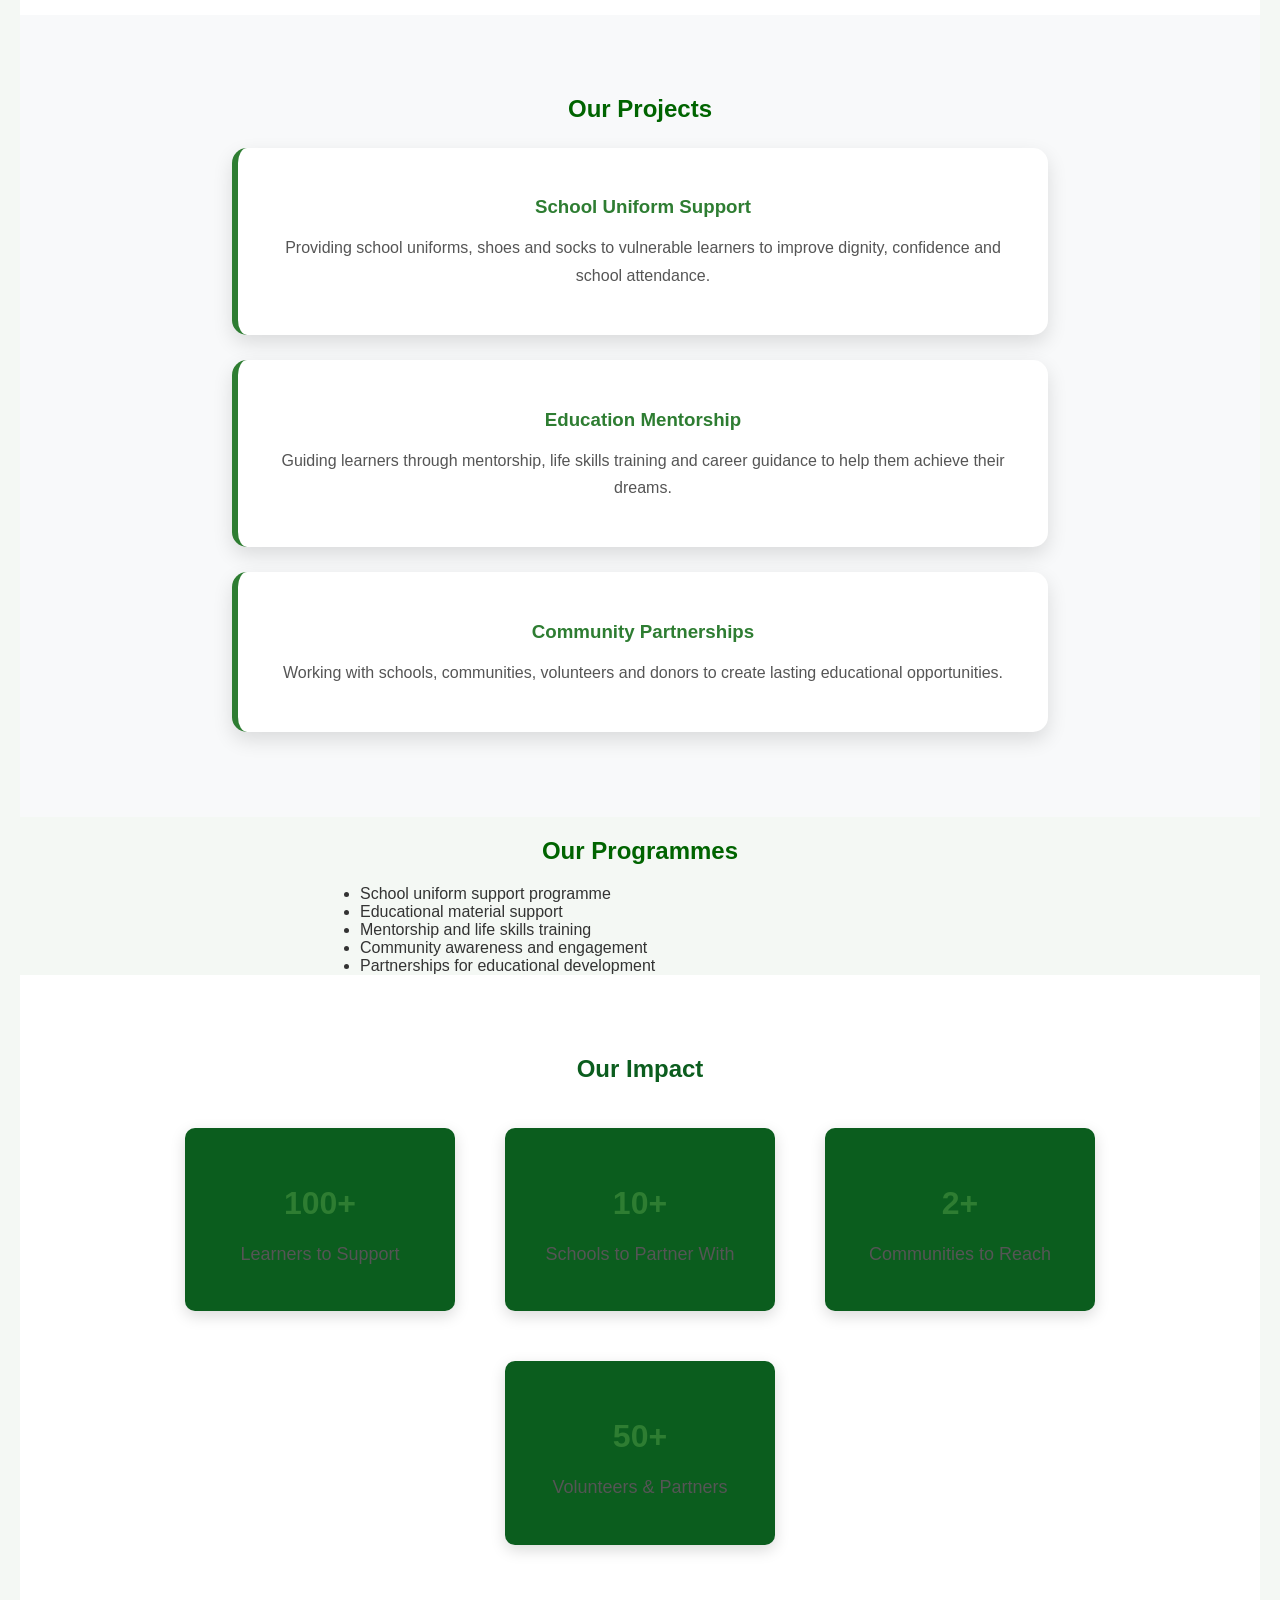
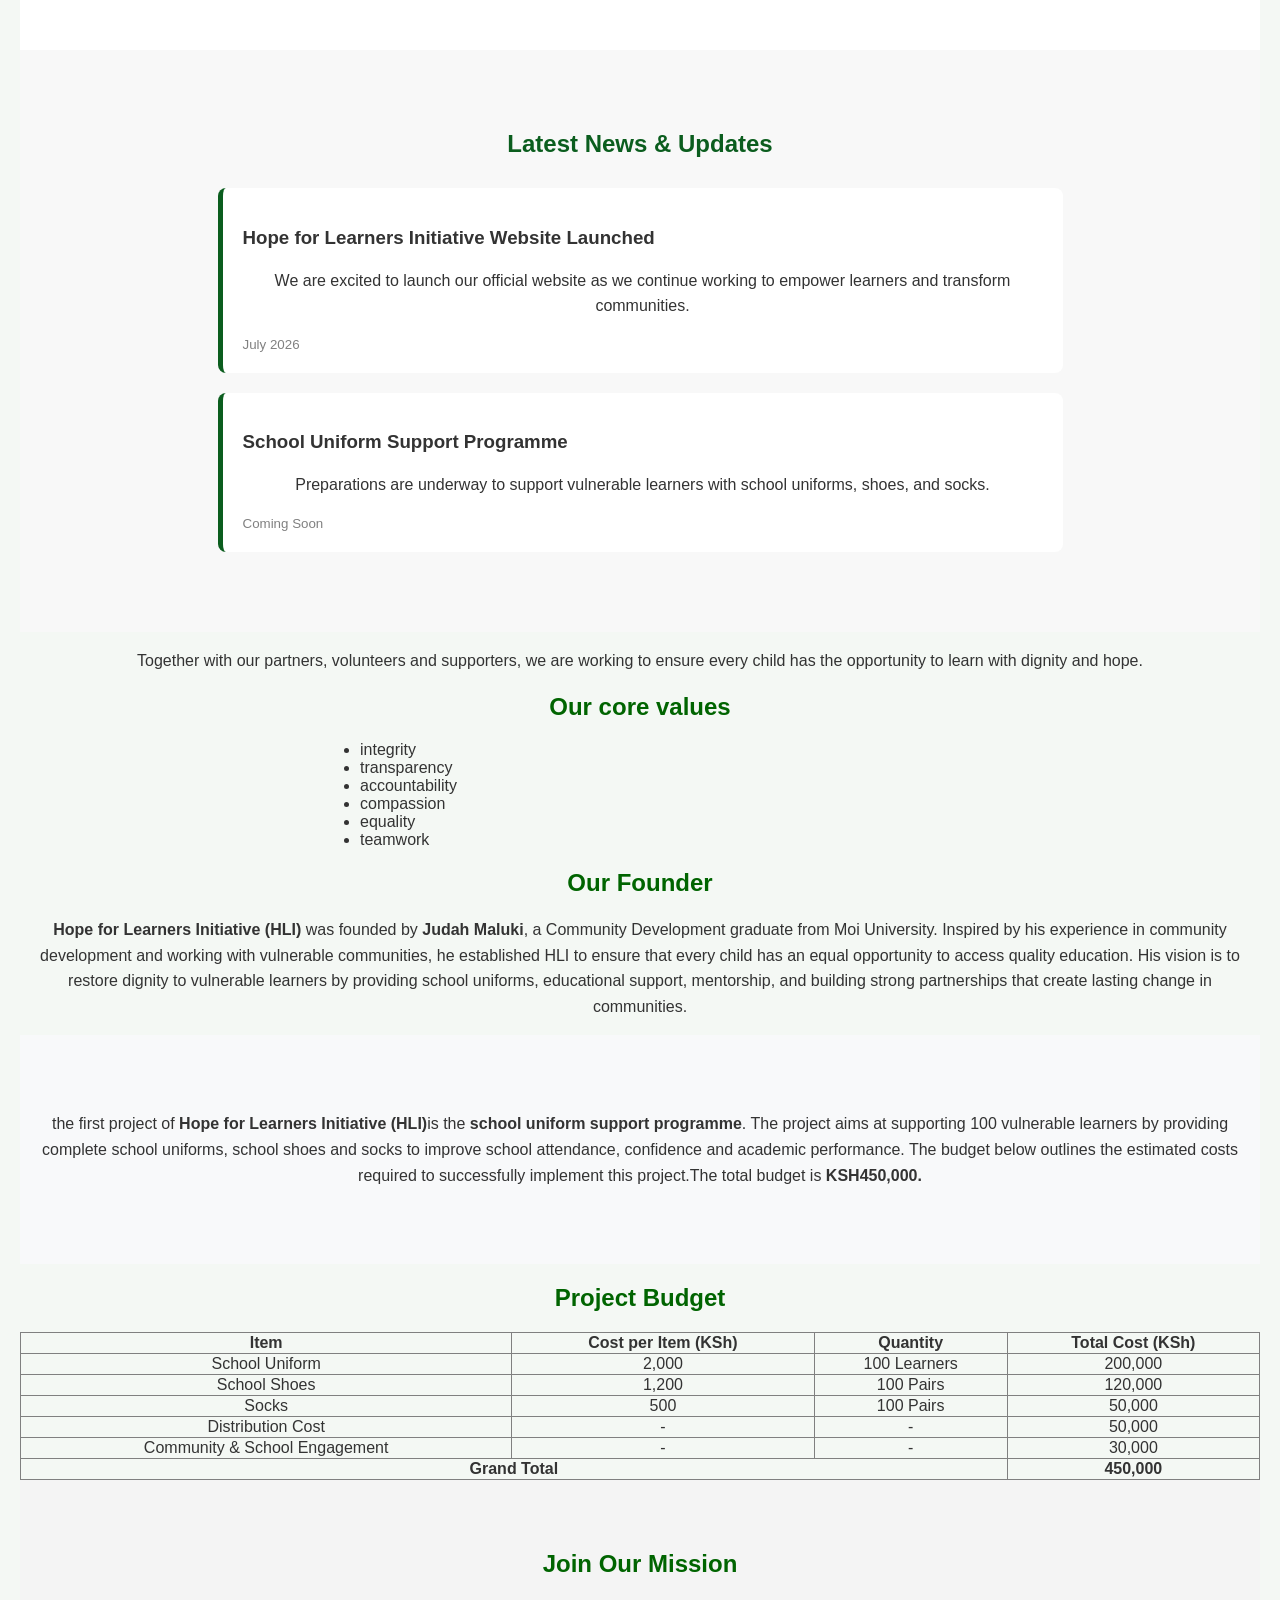
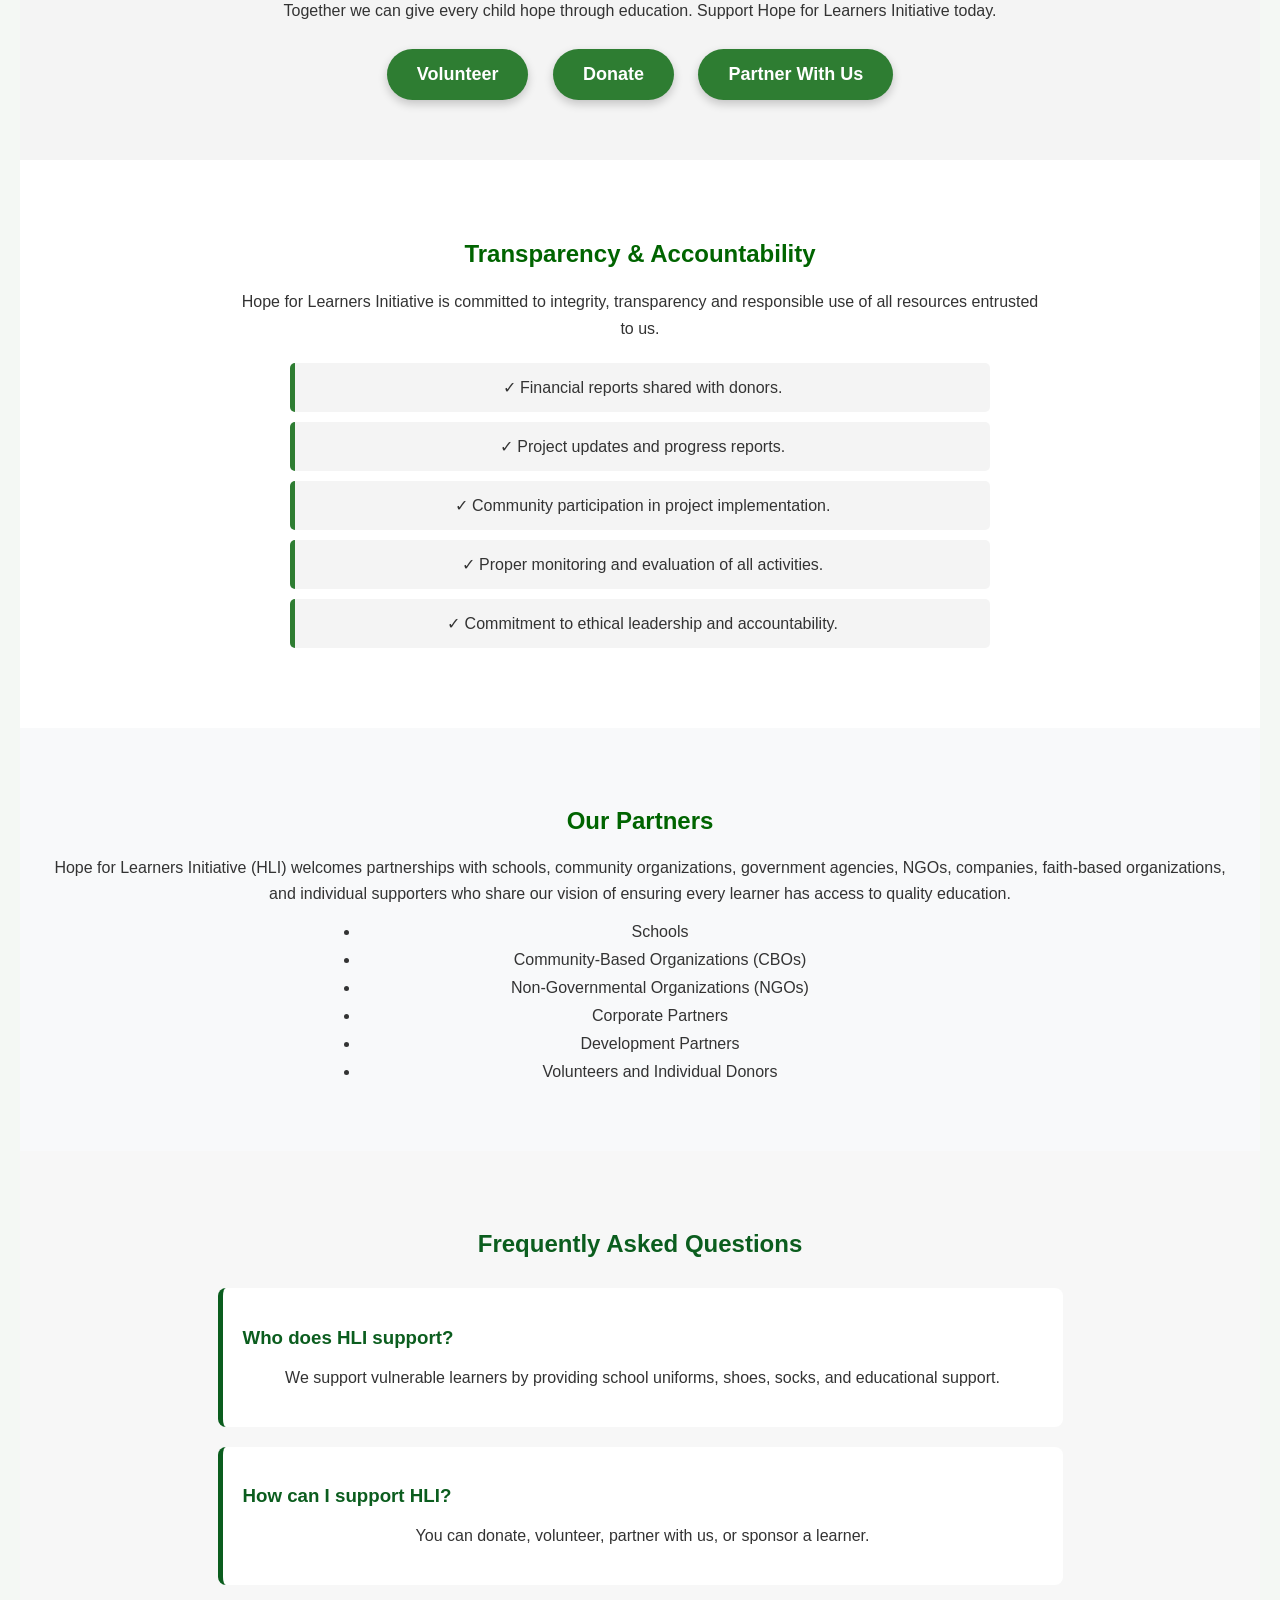
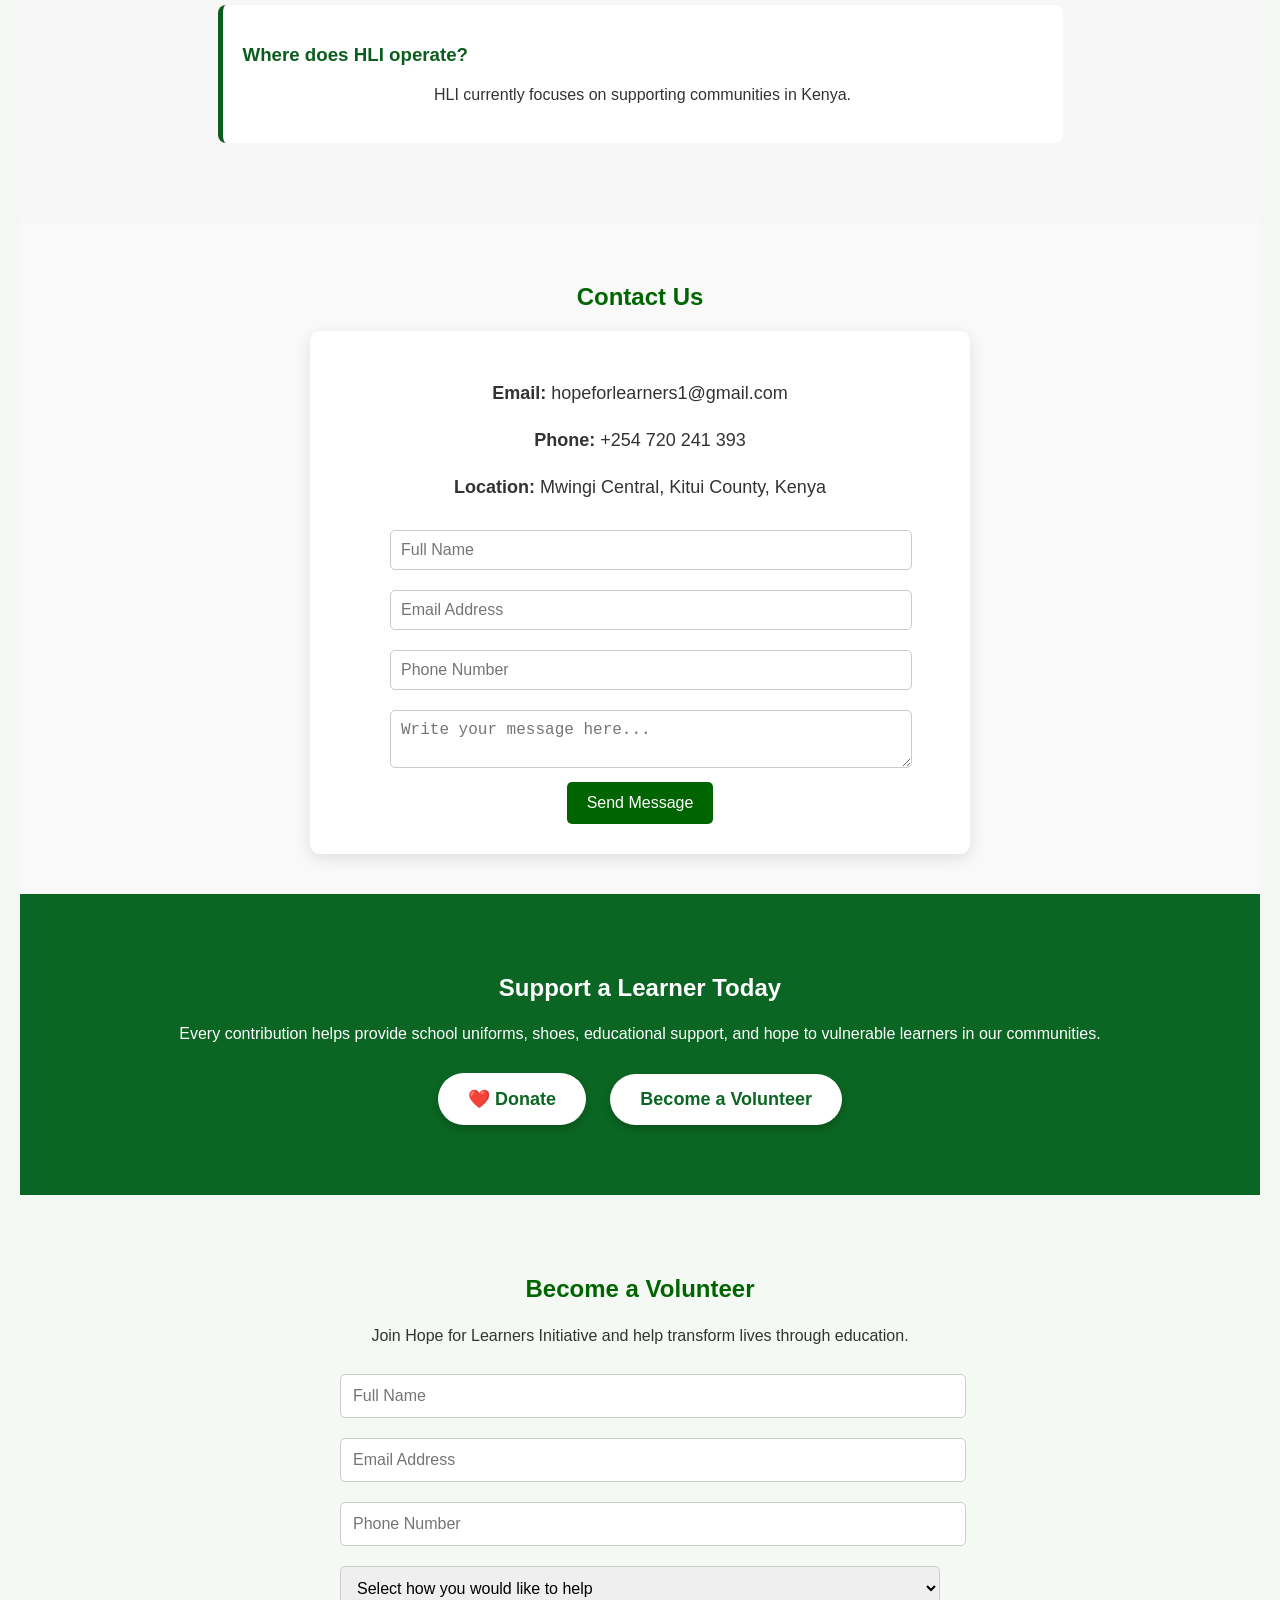
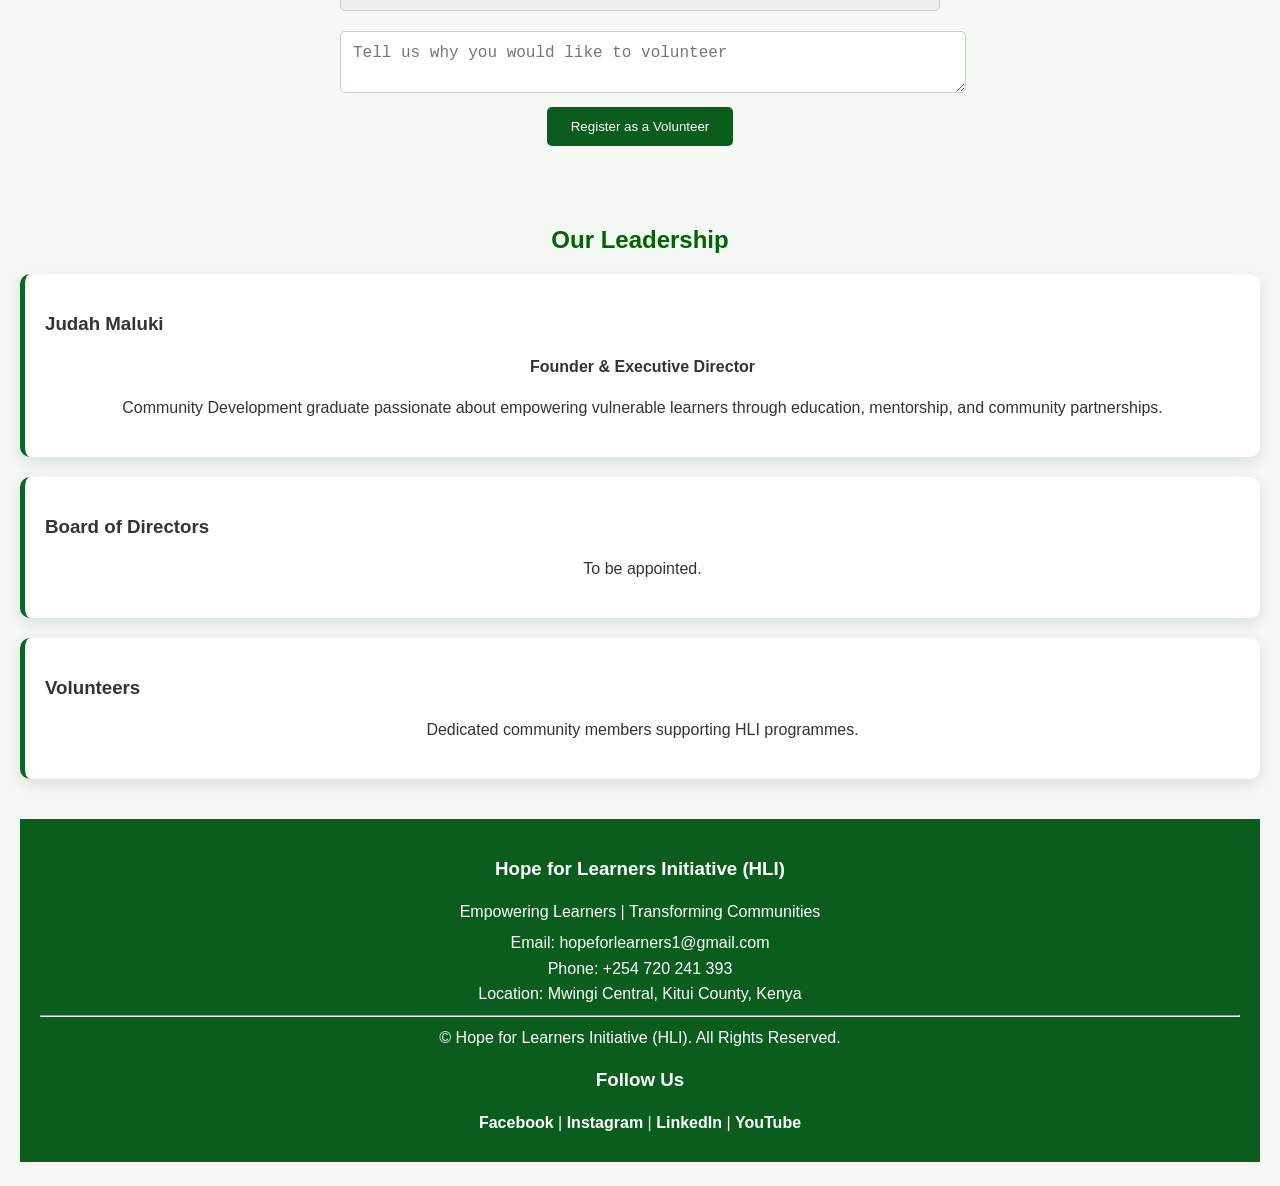
==== commit 51e7b4cb: "Remove donate button from support section Removed the donate button from the support section." ====
--- a/index.html
+++ b/index.html
@@ -318,8 +318,6 @@
 <section id="donate">
 
 <h2>Support a Learner Today</h2>
-     <a href="#" class="button donate-btn" onclick="showMpesaDetails(); return false;">
-    ❤️ Donate</a>
 
 <p>
 Every contribution helps provide school uniforms, shoes, educational support,
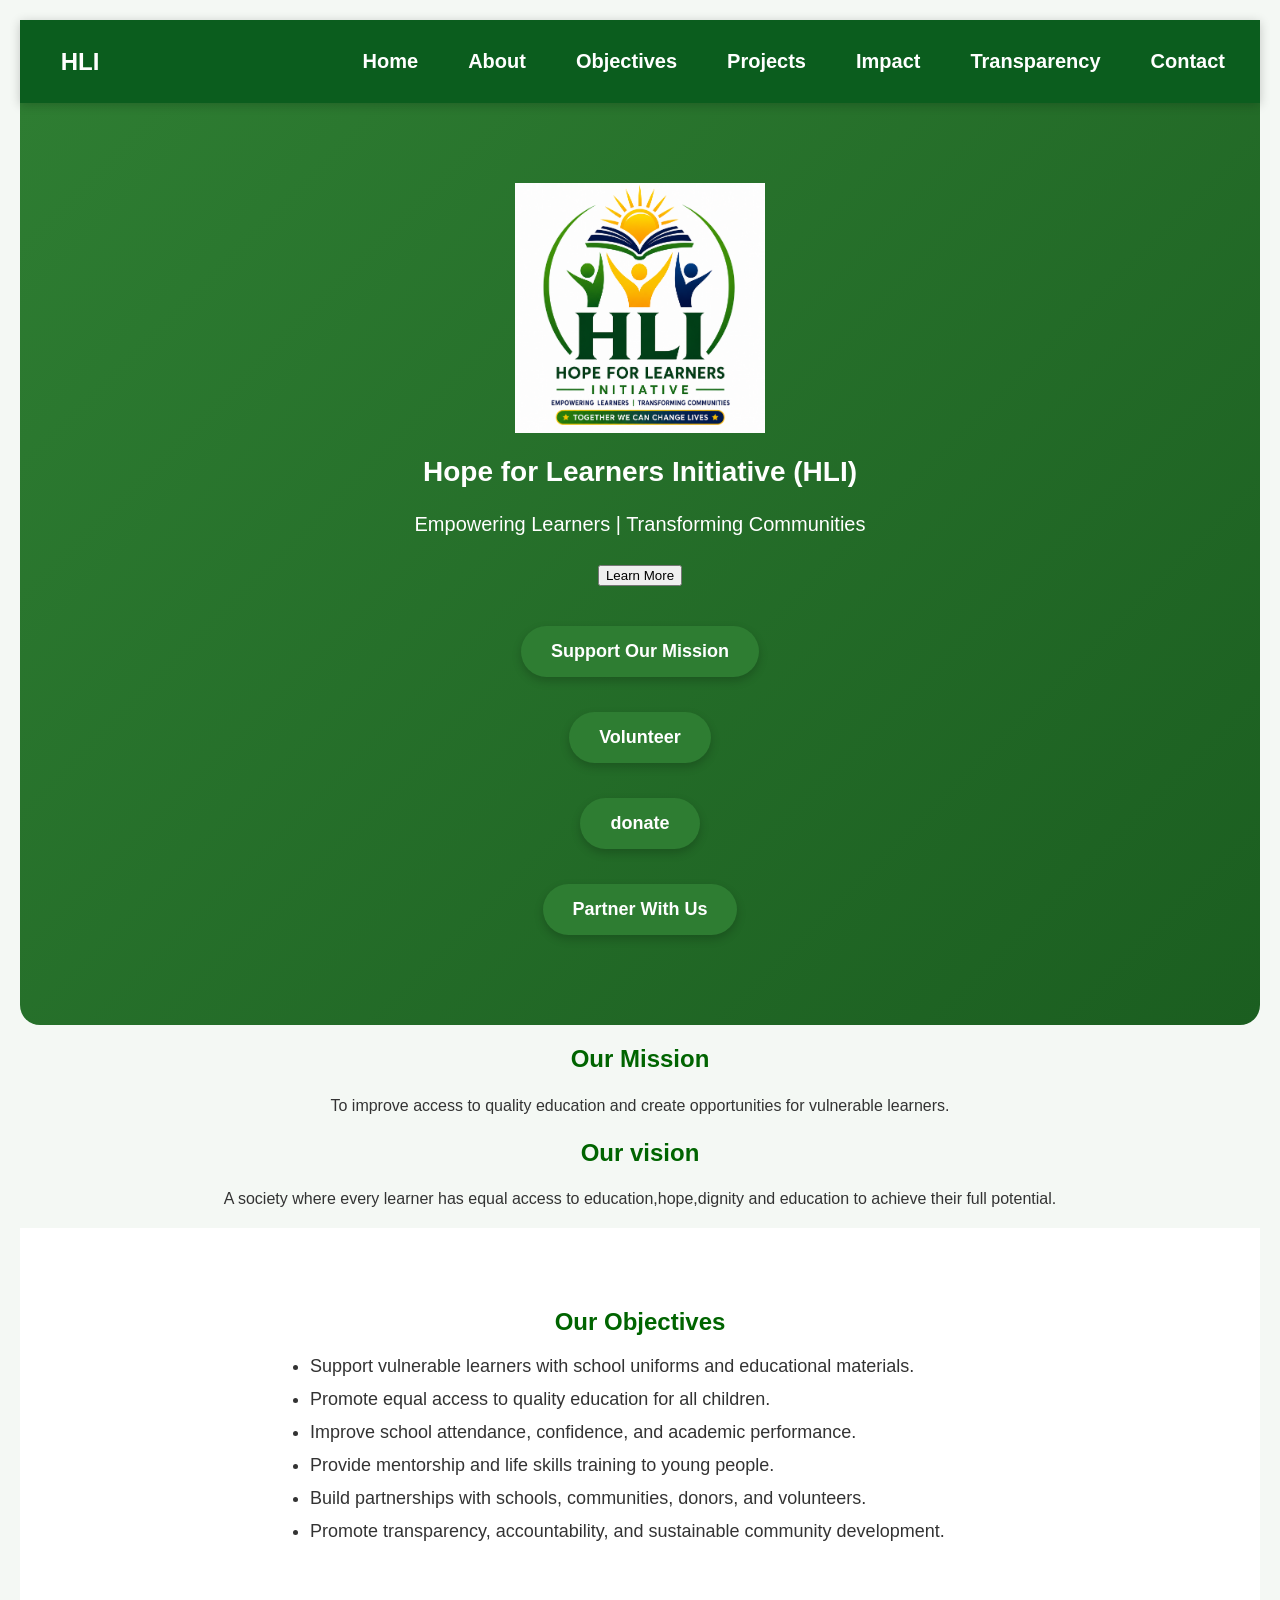
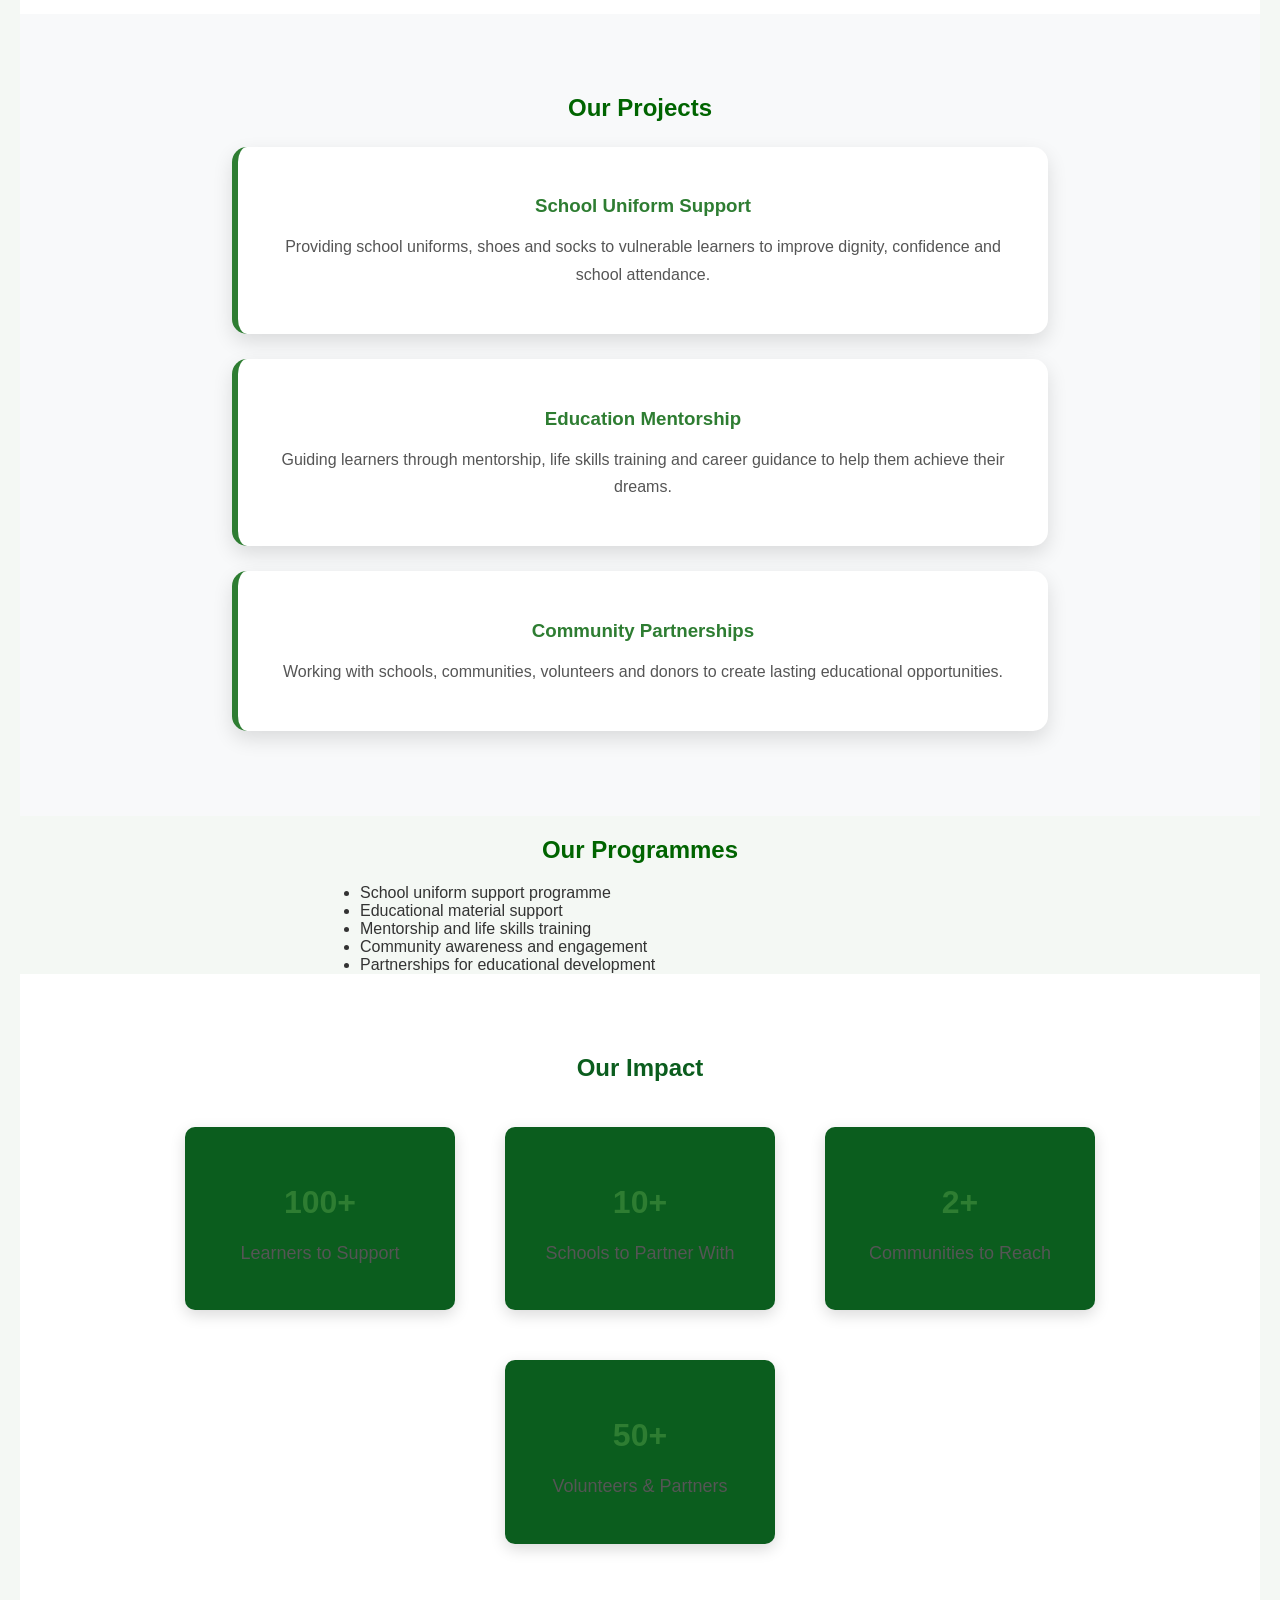
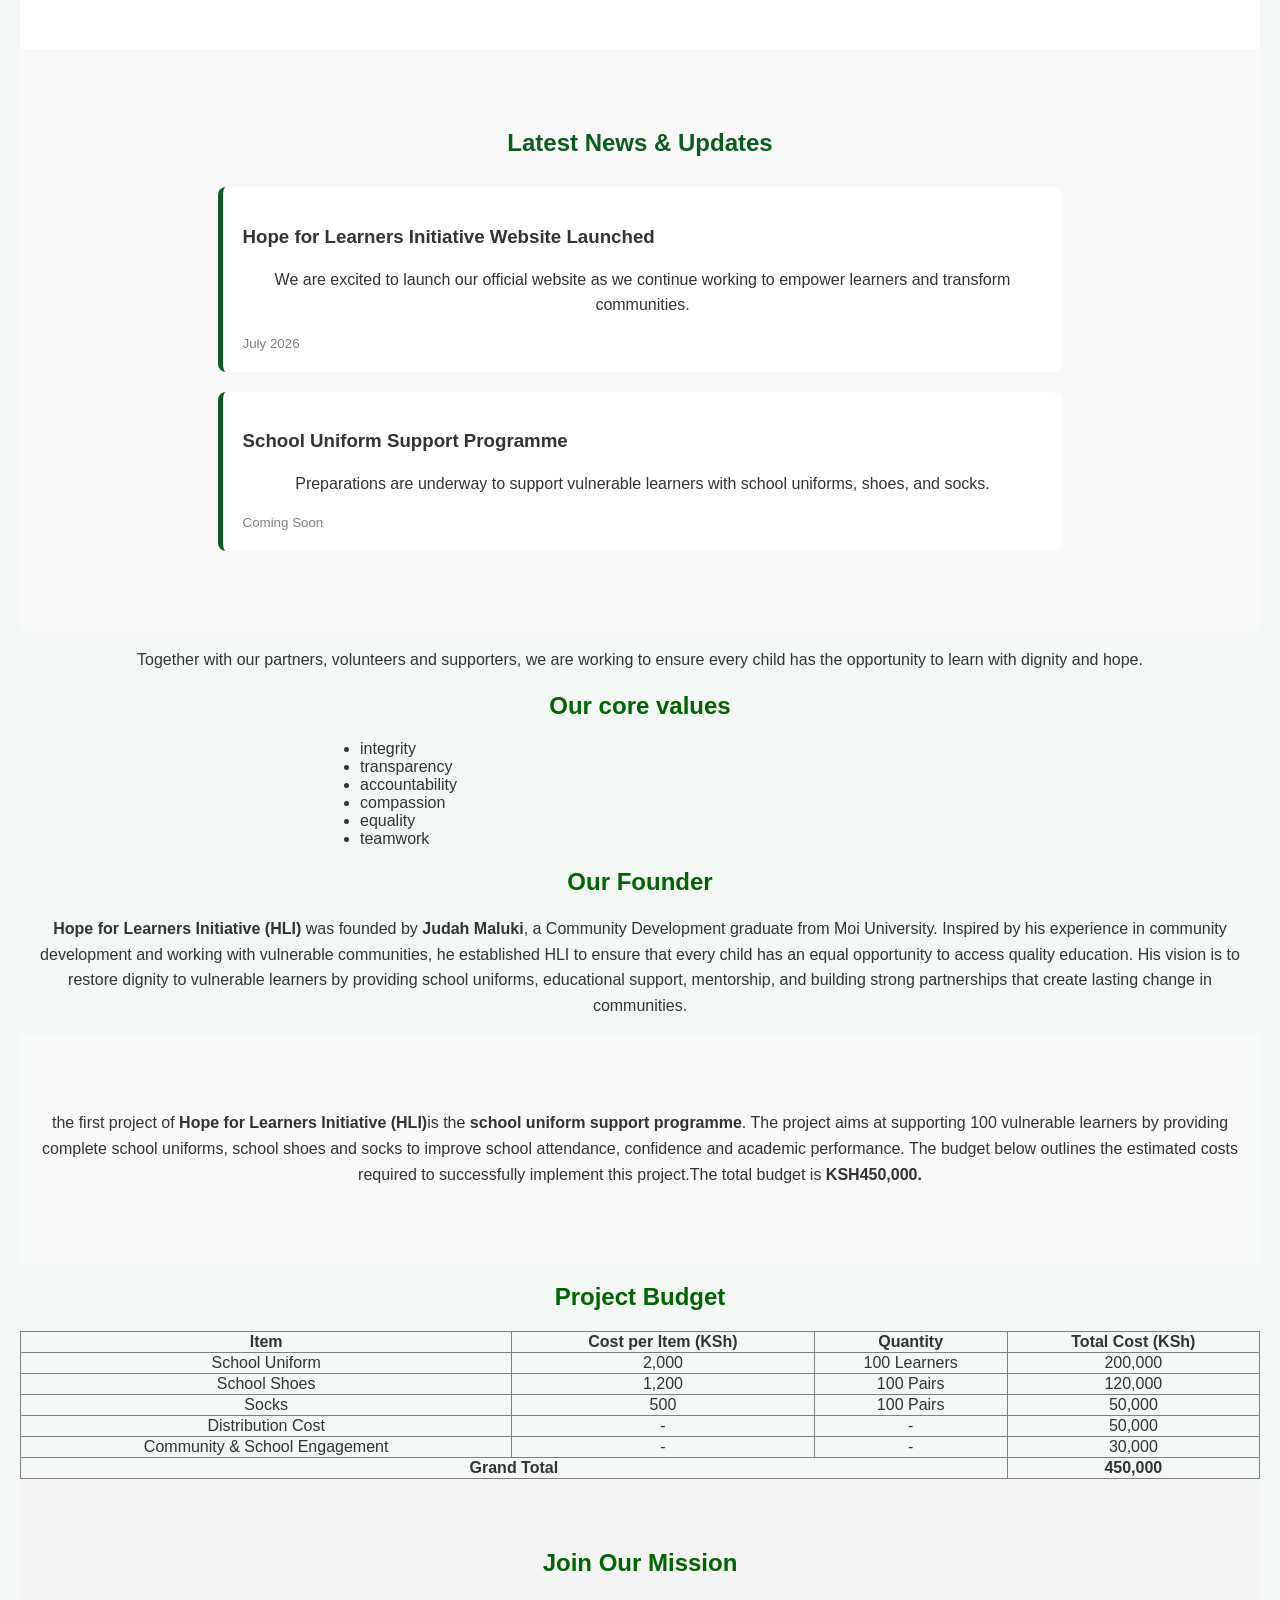
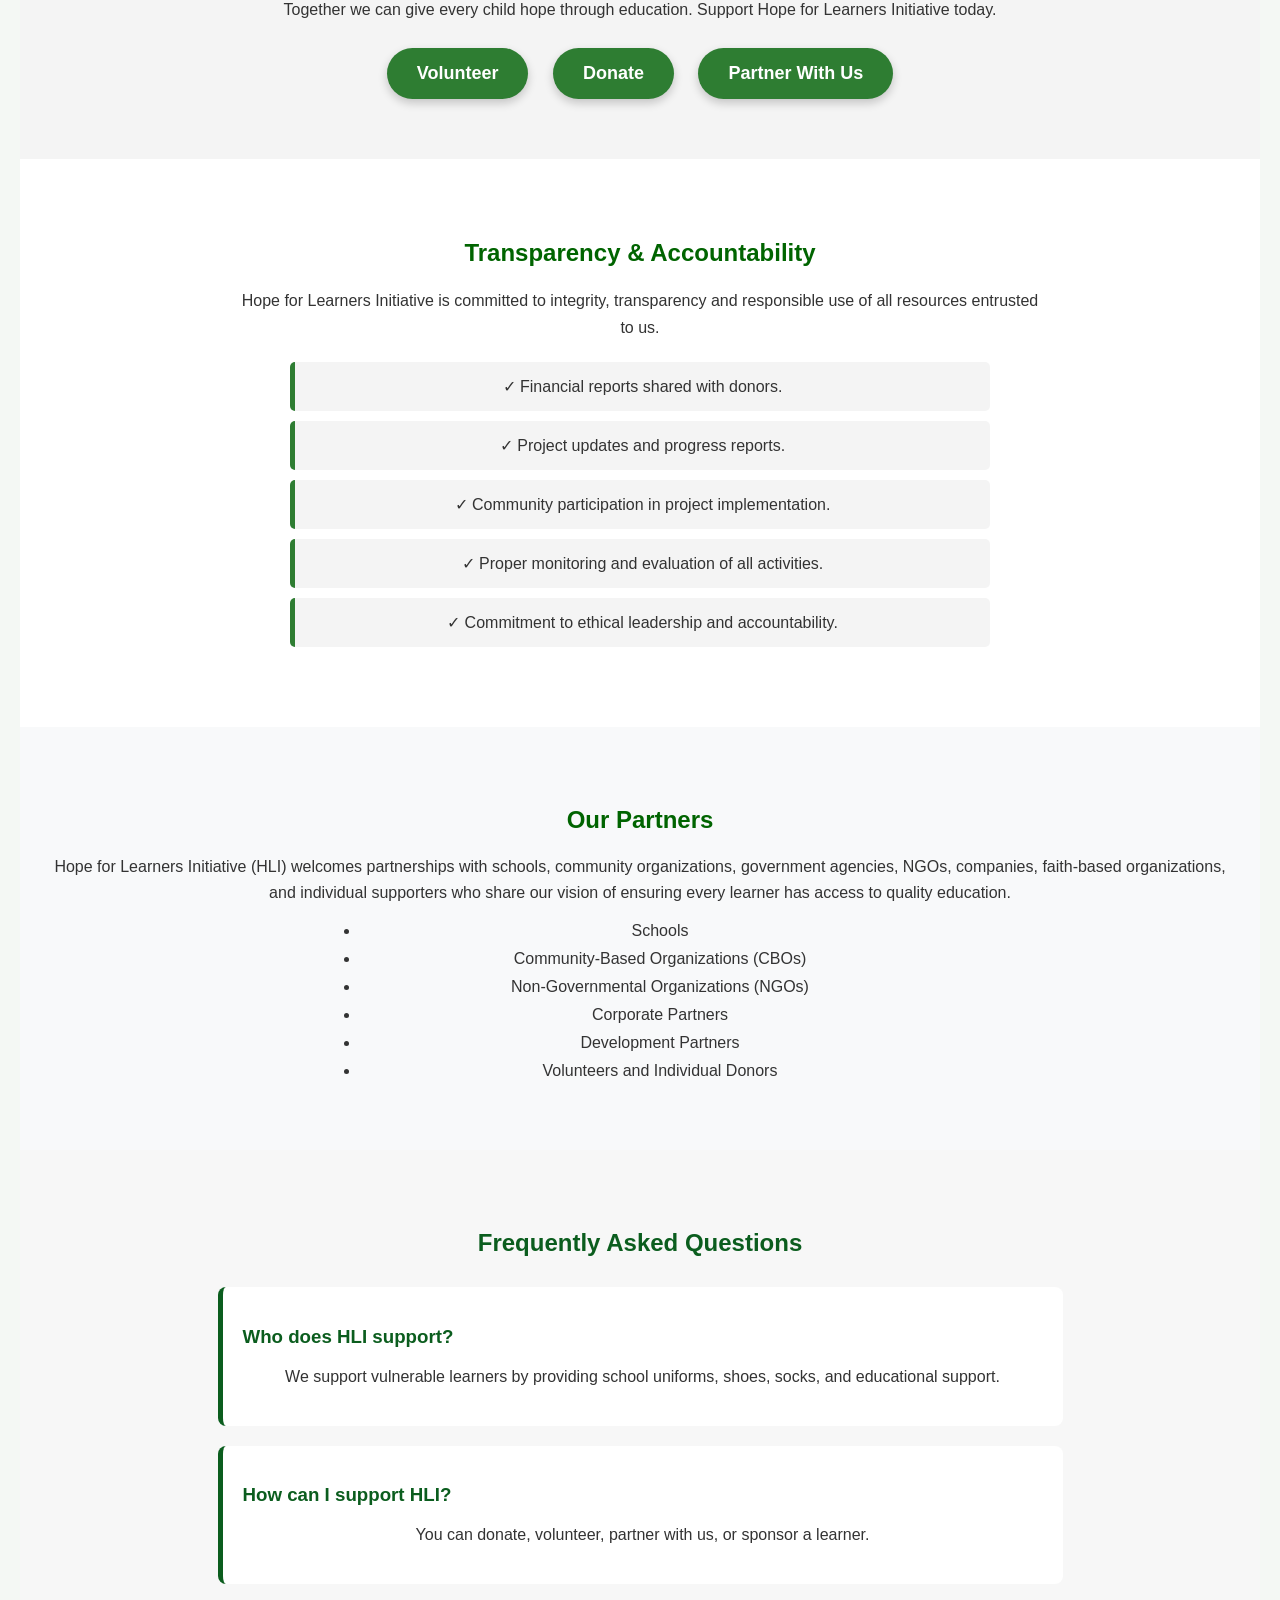
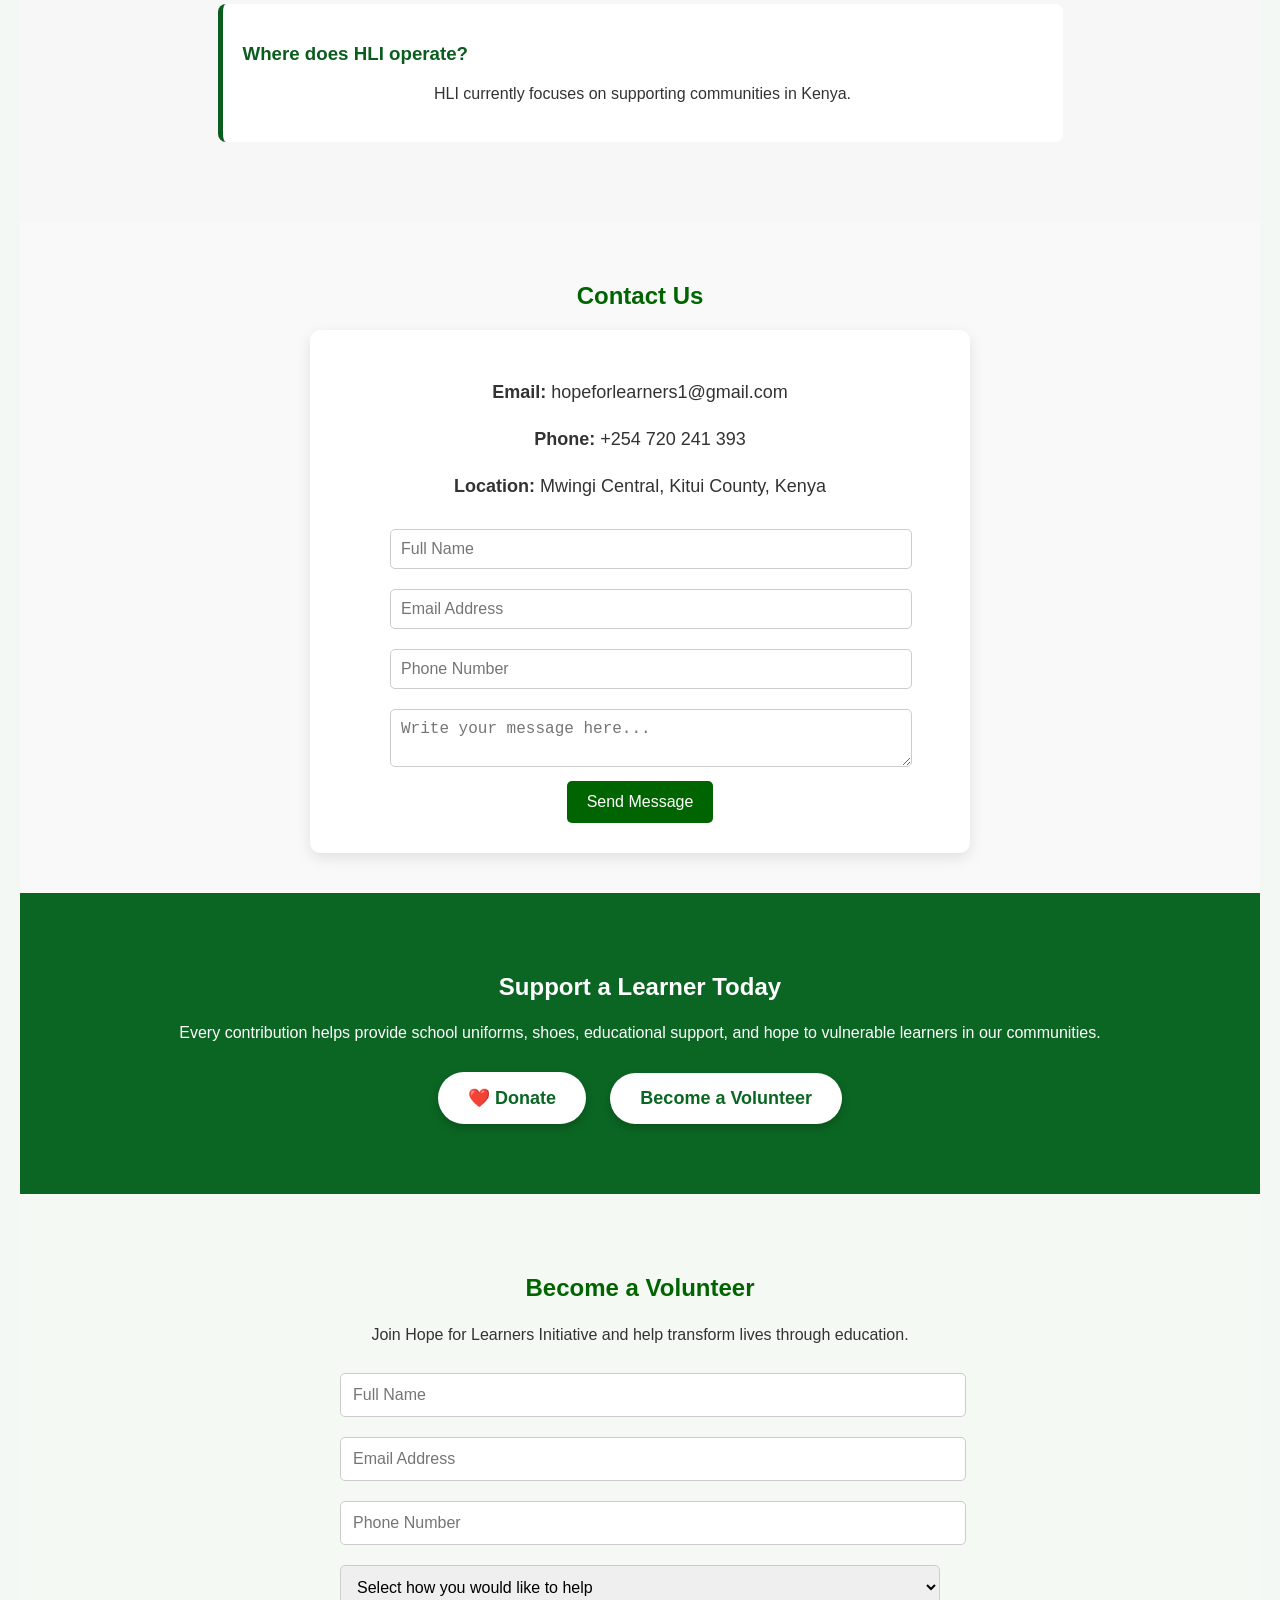
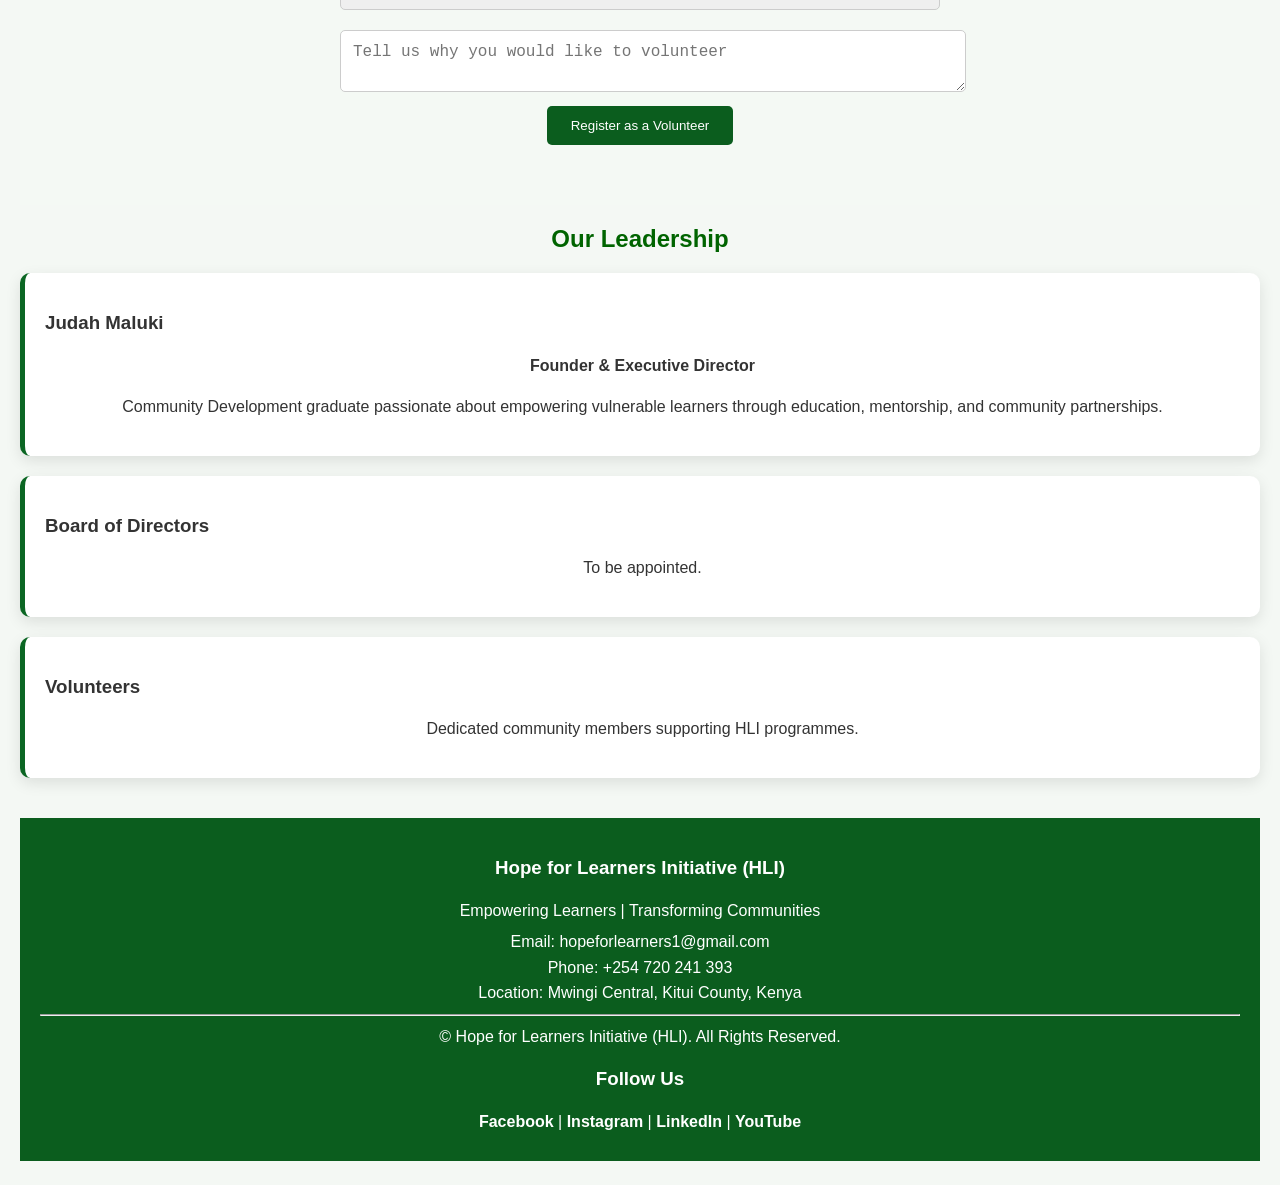
==== commit e8b2e094: "Update index.html" ====
--- a/index.html
+++ b/index.html
@@ -35,9 +35,7 @@
     <div class="button-group">
         <a href="#contact" class="button">Support Our Mission</a>
         <a href="#contact" class="button">Volunteer</a>
-   <a href="#" class="button donate-btn" onclick="showMpesaDetails(); return false;">
-    ❤️ Donate
-   </a>
+   <a href="#contact" class="button">donate</a>
         <a href="#contact" class="button">Partner With Us</a>
     </div>
 
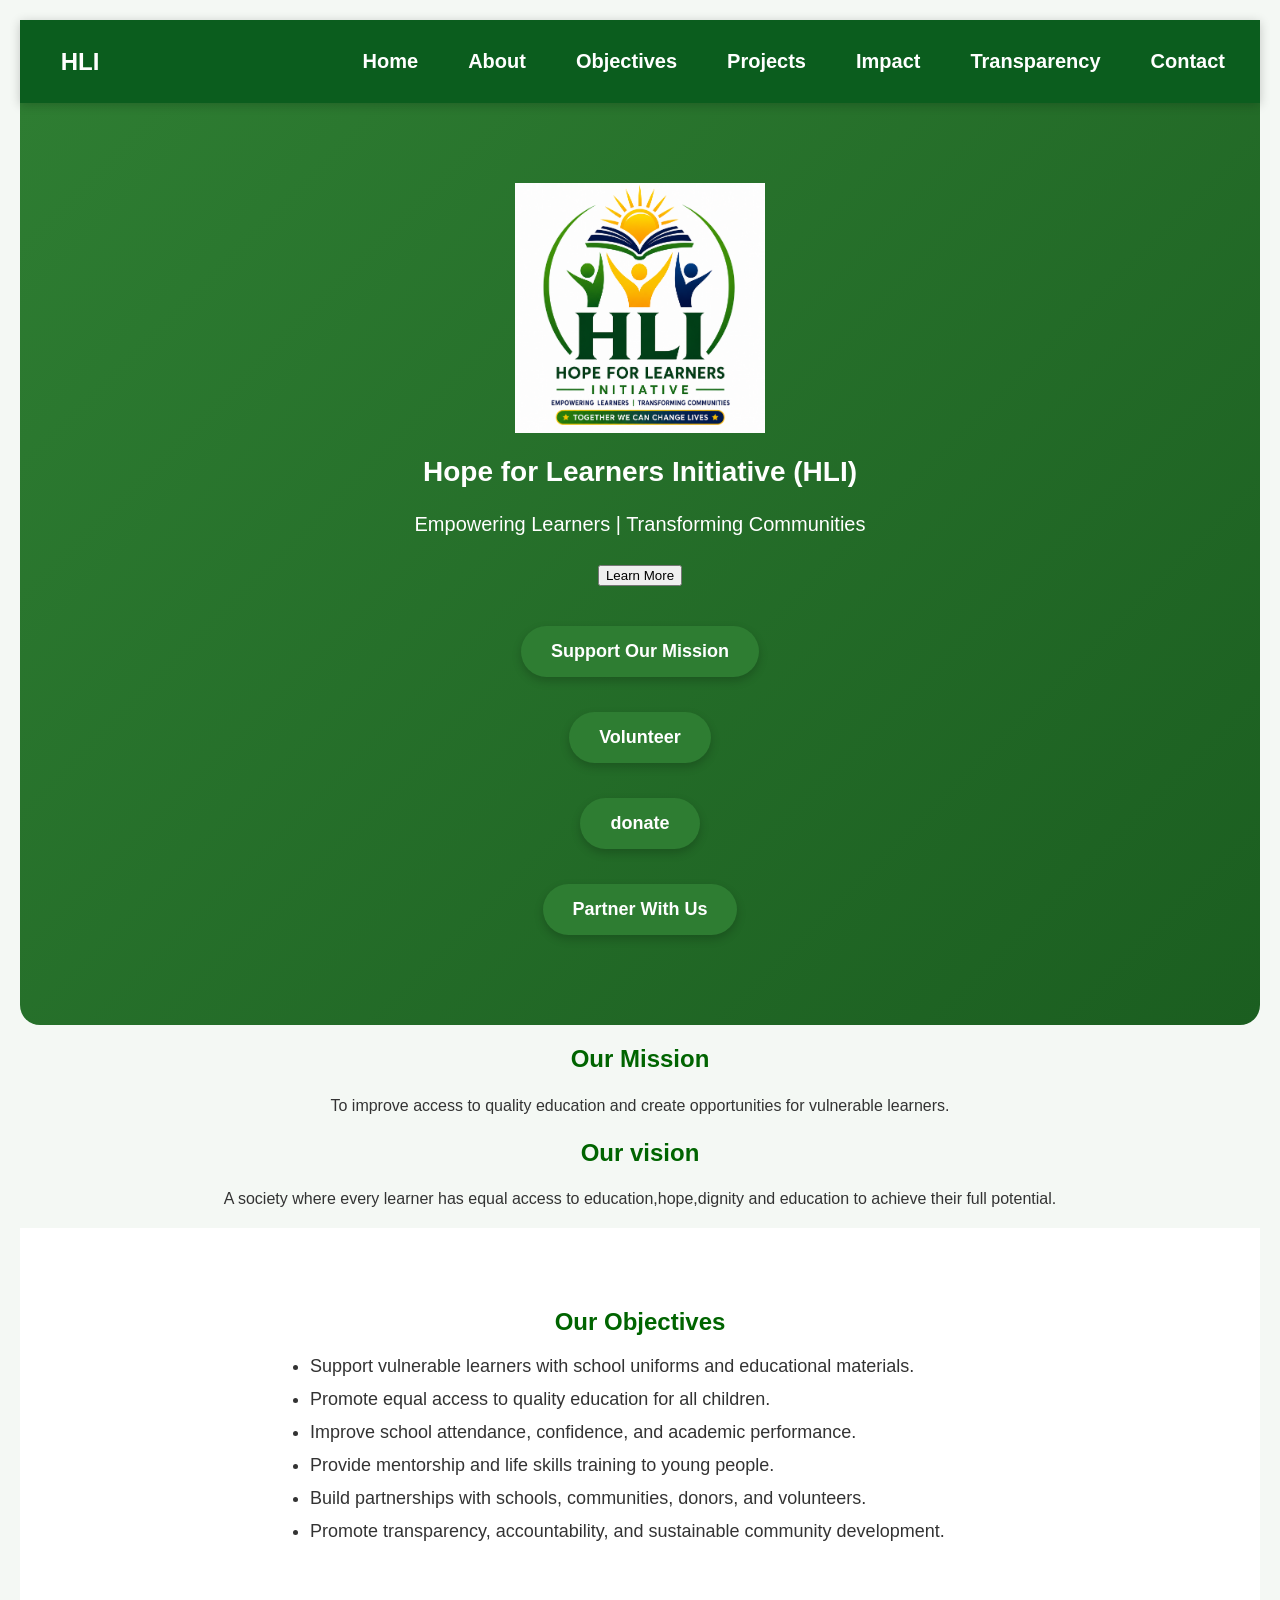
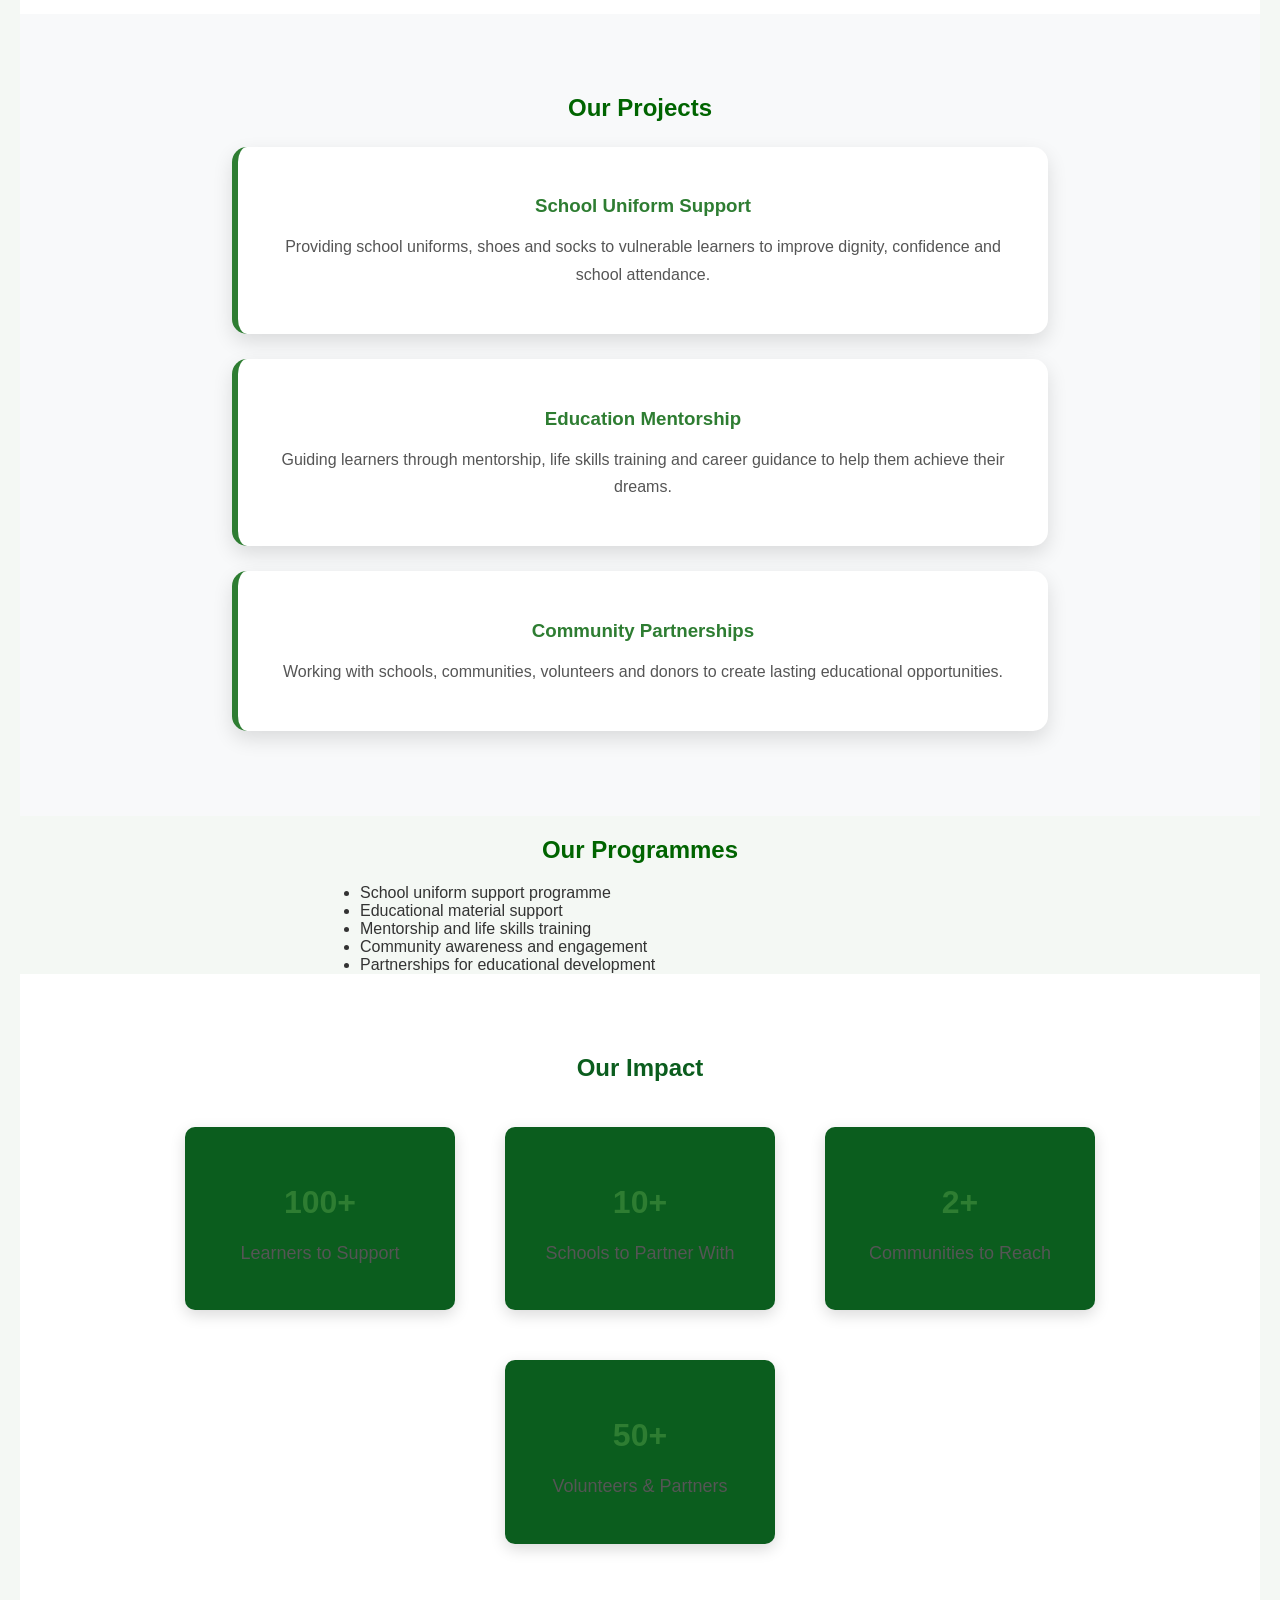
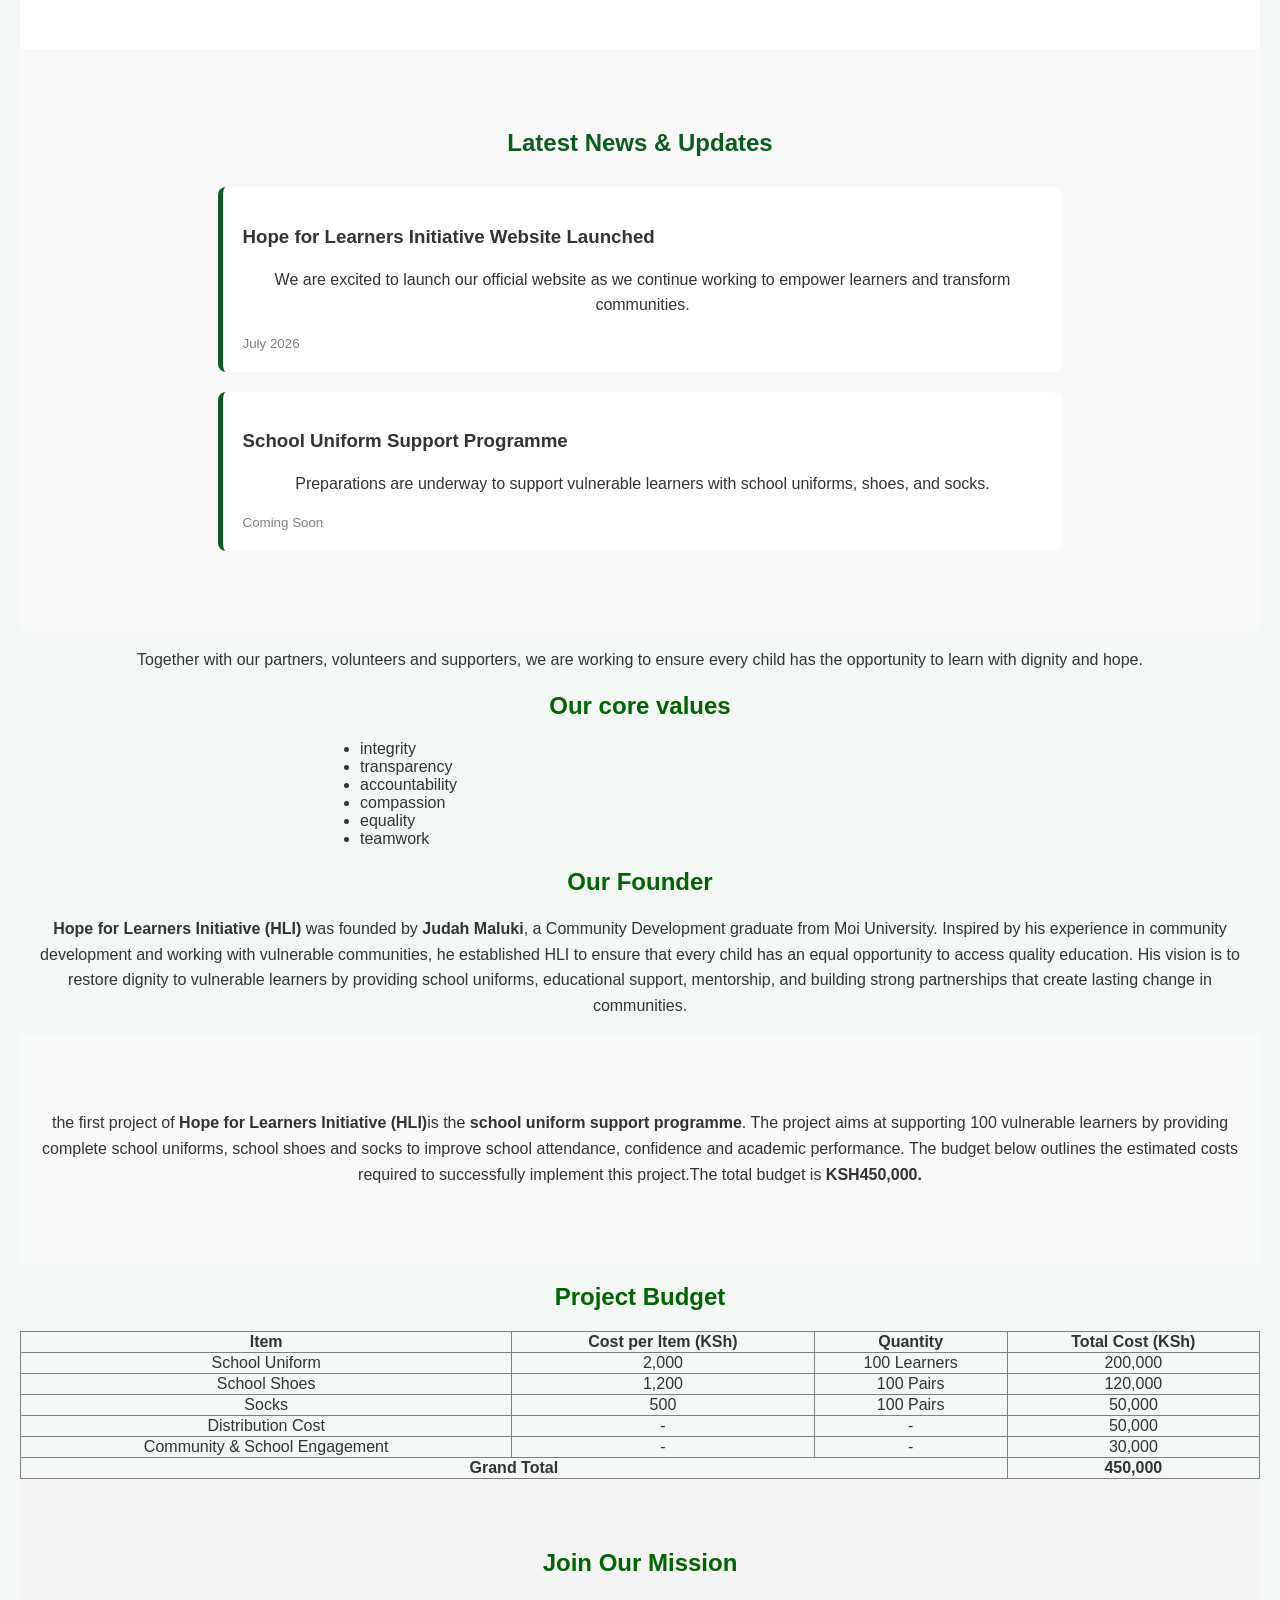
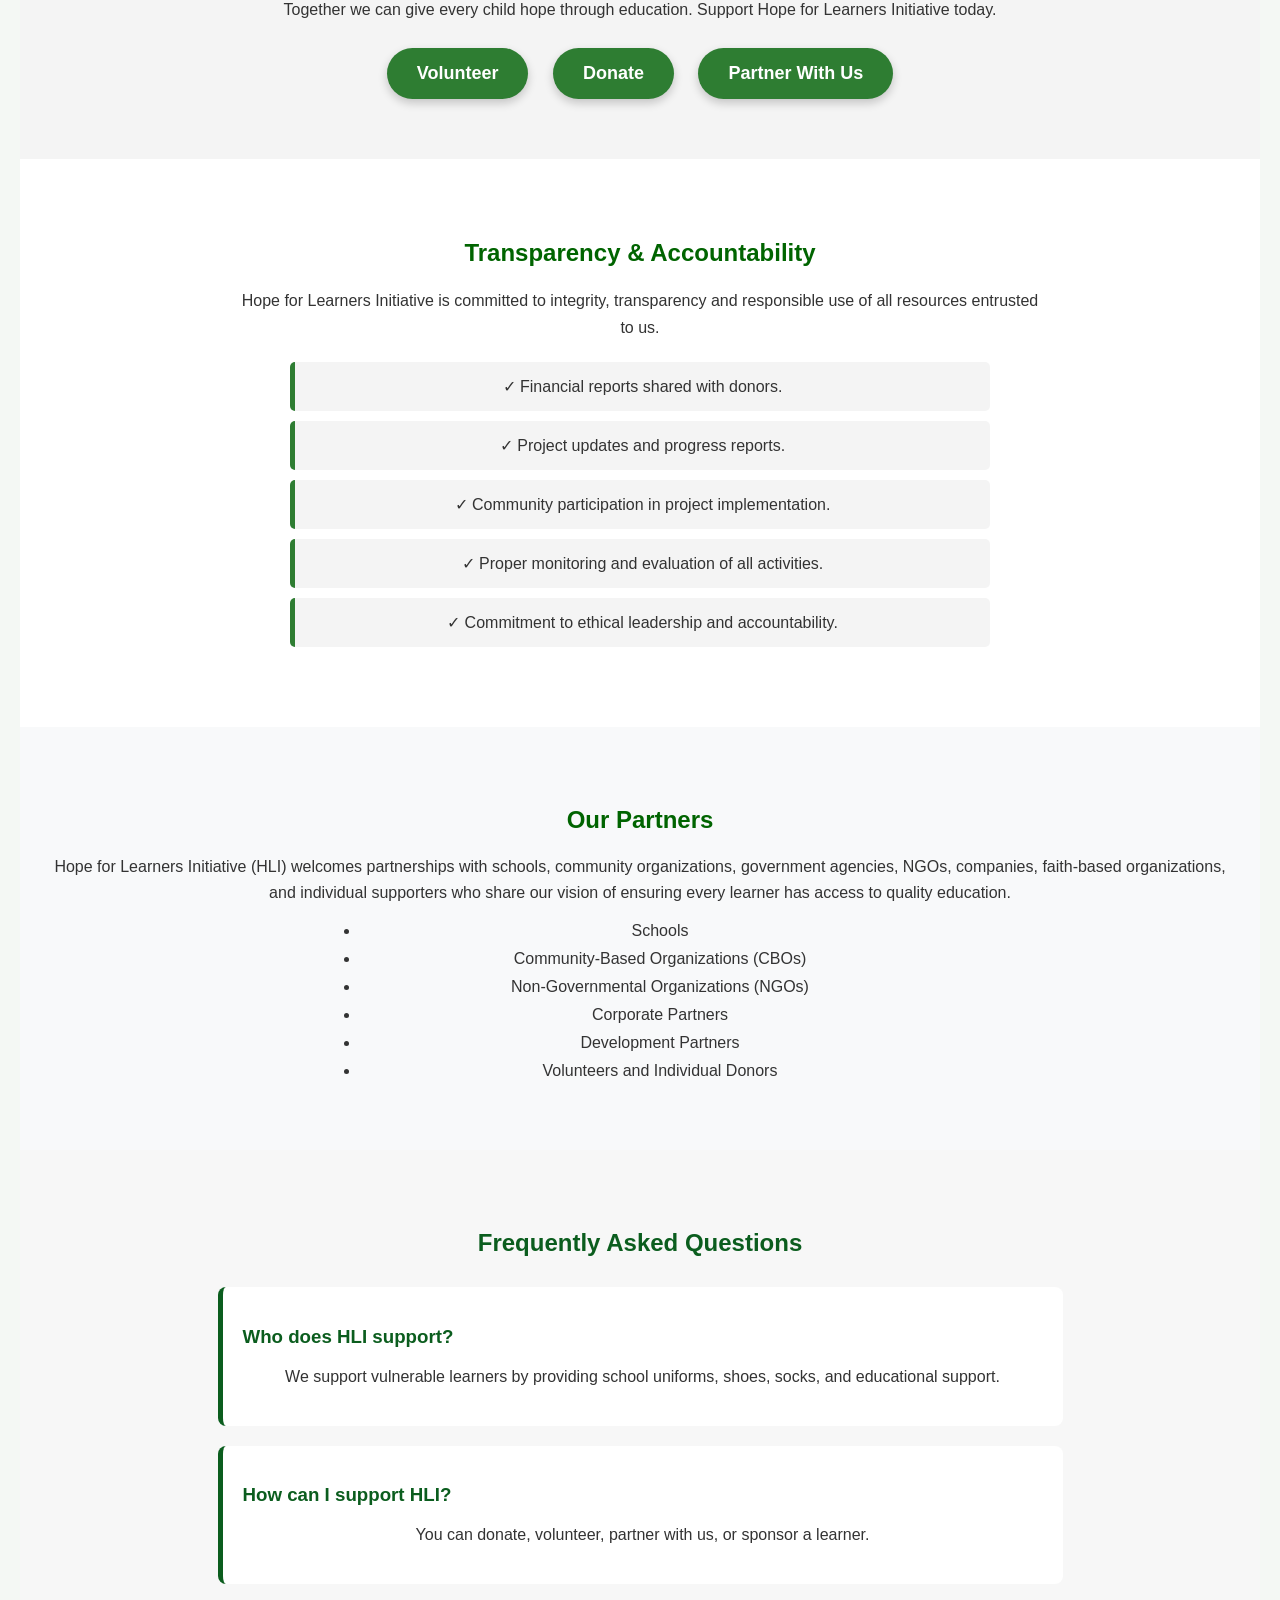
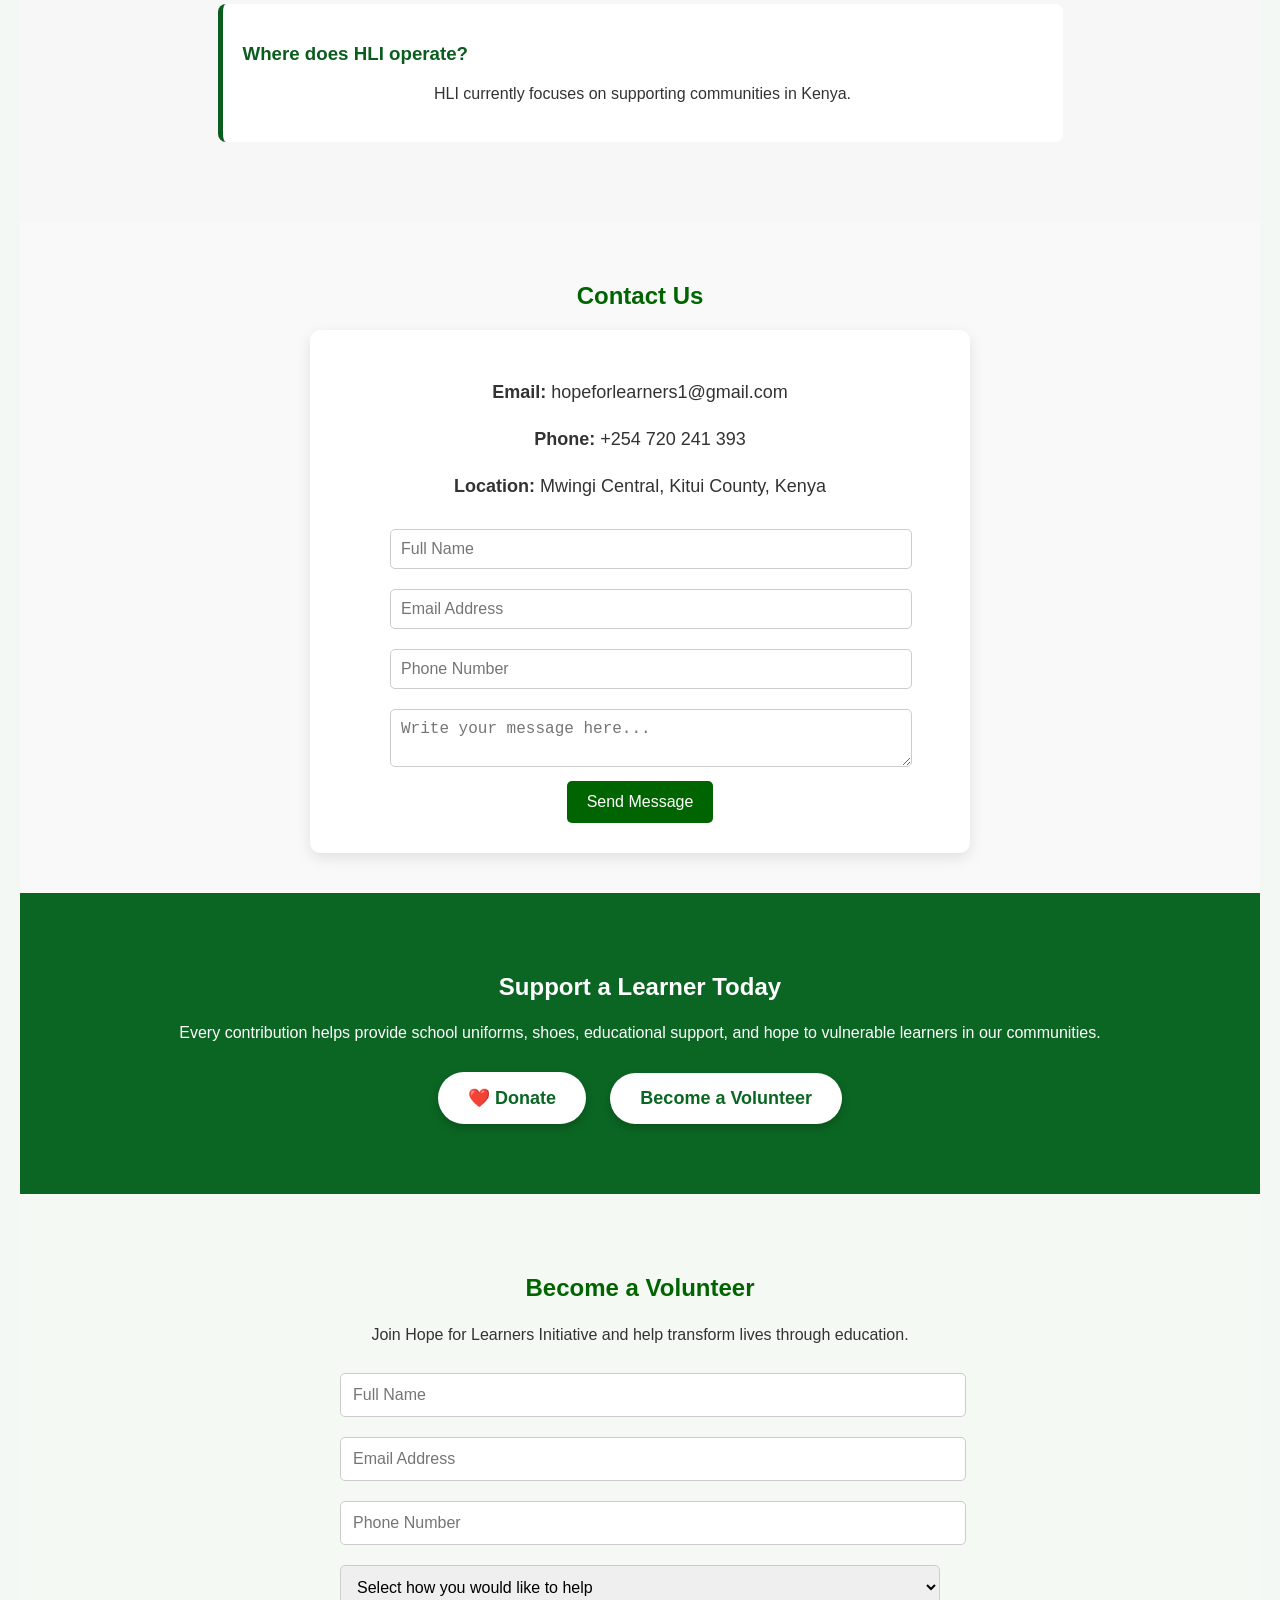
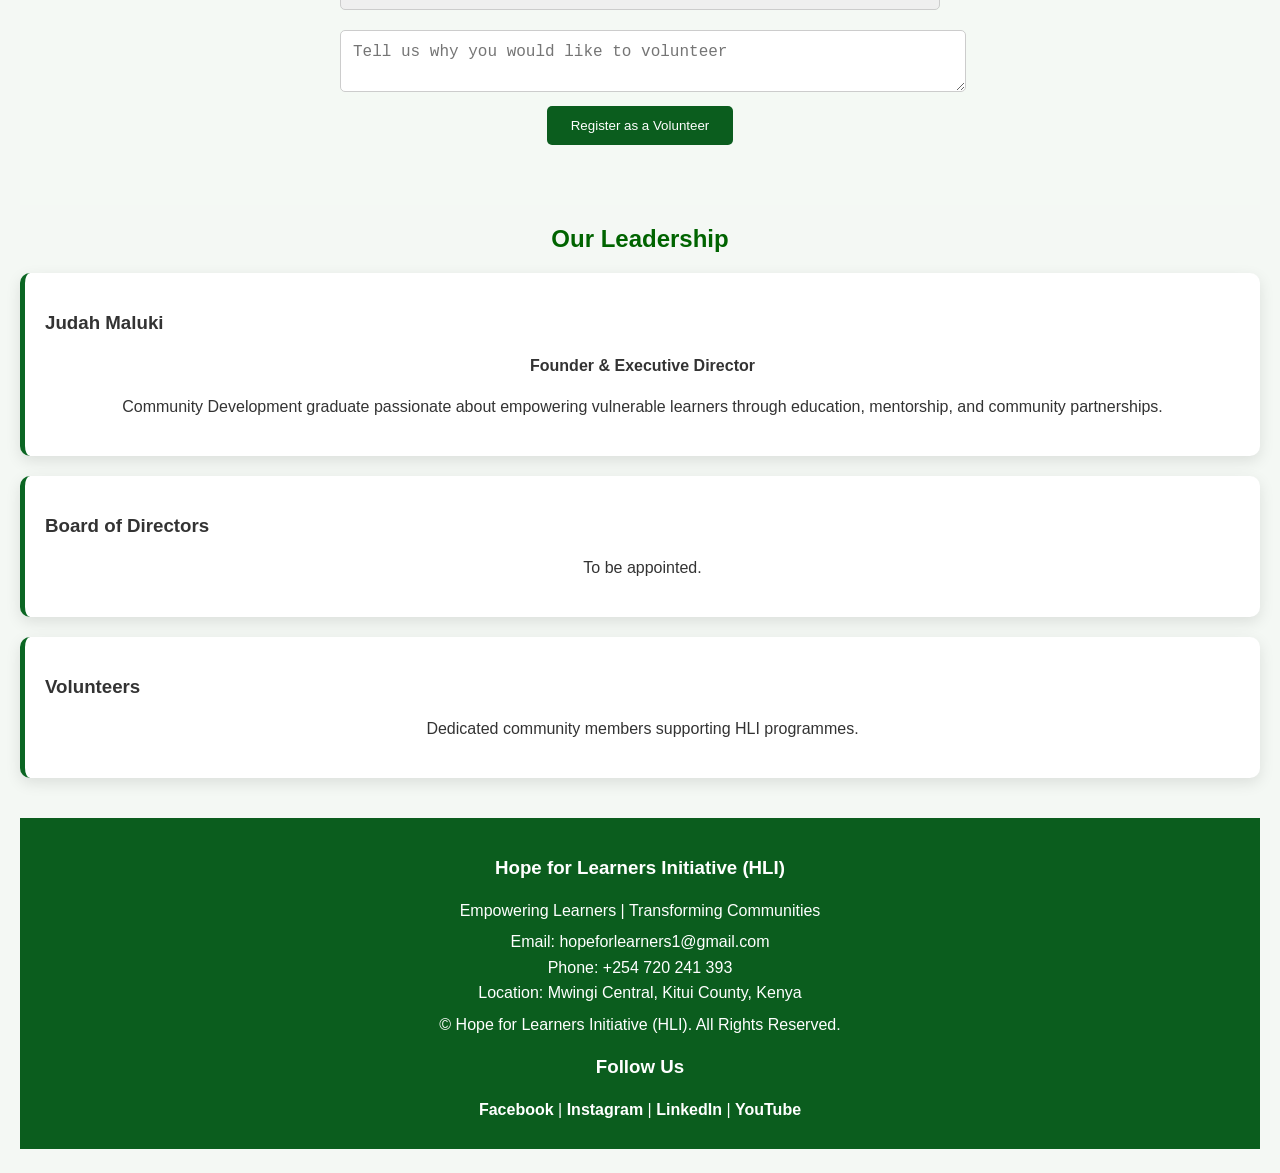
==== commit 6210ba3b: "Remove horizontal rule from index.html Removed horizontal rule before copyright notice." ====
--- a/index.html
+++ b/index.html
@@ -394,16 +394,14 @@
 Location: Mwingi Central, Kitui County, Kenya
 </p>
 
-<hr>
-
 <p>&copy; <span id="year"></span> Hope for Learners Initiative (HLI). All Rights Reserved.</p>
 <h3>Follow Us</h3>
 
 <p>
-<a href="https://facebook.com" target="_blank">Facebook</a> |
-<a href="https://instagram.com" target="_blank">Instagram</a> |
-<a href="https://linkedin.com" target="_blank">LinkedIn</a> |
-<a href="https://youtube.com" target="_blank">YouTube</a>
+<a href="https://facebook.com" target="_hope for learners initiative ke">Facebook</a> |
+<a href="https://instagram.com" target="_hope for learners initiative ke">Instagram</a> |
+<a href="https://linkedin.com" target="_hope for learners initiative ke">LinkedIn</a> |
+<a href="https://youtube.com" target="_hope for learners initiative Ke">YouTube</a>
 </p>
 
 </footer>
@@ -464,6 +462,11 @@
         "Thank you for supporting Hope for Learners Initiative!"
     );
 }
+          function toggleMenu() {
+    const menu = document.getElementById("navLinks");
+    menu.classList.toggle("show");
+          }
       </script>
+    <script src="script.js"></script>
     </body>
     </html>
